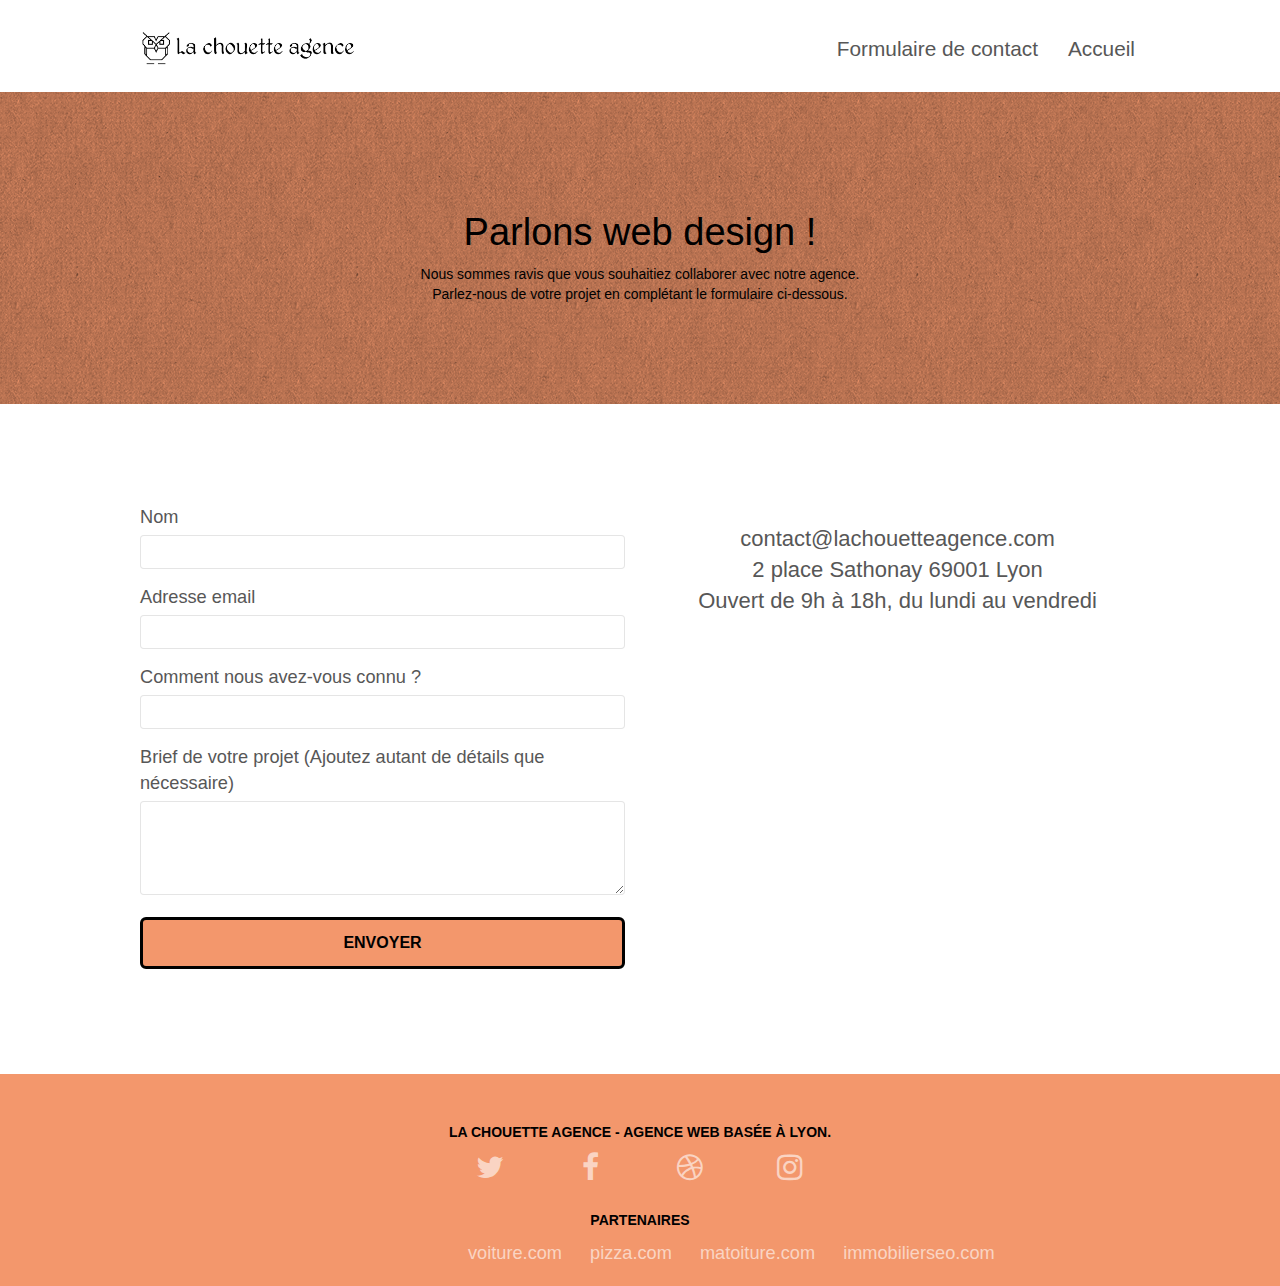
==== contact.html @ 9575c0a9 "Refonte p4" ====
<!doctype html>
<html lang="fr">
<head>
    <meta charset="utf-8"><meta name="description" content="">
    <meta name="viewport" content="width=device-width, initial-scale=1.0, viewport-fit=cover">
    <link rel="shortcut icon" type="image/png" href="favicon.jpg">
    
	<link rel="stylesheet" type="text/css" href="./css/bootstrap.css">
	<link rel="stylesheet" type="text/css" href="style.css">
	<link rel="stylesheet" type="text/css" href="./css/font-awesome.css">
	<link rel="stylesheet" type="text/css" href="./css/et-line.css">
	
    
	<script src="./js/jquery-2.1.0.js"></script>
	<script src="./js/bootstrap.js"></script>
	<script src="./js/blocs.js"></script>
	<script src="./js/jqBootstrapValidation.js"></script>
	<script src="./js/formHandler.js"></script>
    <title>Nos contact</title>

    
<!-- Analytics -->
 
<!-- Analytics END -->
    
</head>
<body>
<!-- Principal conteneur -->
<main class="page-container">
    
<!-- bloc-0 -->
<header class="bloc bgc-white l-bloc " id="bloc-0">
	<div class="container bloc-sm">
		<nav class="navbar row">
			<div class="navbar-header">
				<a class="navbar-brand" href="index.html"><img src="img\la-chouette-agence.webp" alt="Bannière La chouette agence" height="40" /></a>
				<button id="nav-toggle" type="button" class="ui-navbar-toggle navbar-toggle" data-toggle="collapse" data-target=".navbar-1">
					<span class="sr-only">Toggle navigation</span><span class="icon-bar"></span><span class="icon-bar"></span><span class="icon-bar"></span>
				</button>
			</div>
			<div class="collapse navbar-collapse navbar-1 special-dropdown-nav">
				<ul class="site-navigation nav navbar-nav">
					<li>
						<a href="#bloc-7">Formulaire de contact</a>
					</li>
					<li>
						<a href="index.html">Accueil</a>
					</li>
				</ul>
			</div>
		</nav>
	</div>
</header>
<!-- bloc-0 END -->

<!-- bloc-6 -->
<section class="bloc bg-dots-bg bg-repeat bgc-atomic-tangerine d-bloc bloc-bg-texture texture-paper" id="bloc-6">
	<div class="container bloc-lg">
		<div class="row">
			<div class="col-sm-12">
				<h1 class="text-center hero-bloc-text tc-black ">
					Parlons web design !
				</h1>
				<p class="text-center mg-lg tc-black tight-width-whitespace">
					Nous sommes ravis que vous souhaitiez collaborer avec notre agence.<br>
					Parlez-nous de votre projet en complétant le formulaire ci-dessous.
				</p>
			</div>
		</div>
	</div>
</section>
<!-- bloc-6 END -->

<!-- bloc-7 -->
<section class="bloc bgc-white l-bloc" id="bloc-7">
	<div class="container bloc-lg">
		<div class="row">
			<div class="col-sm-6">
				<form id="form_1" novalidate success-msg="Your message has been sent." fail-msg="Sorry it seems that our mail server is not responding, Sorry for the inconvenience!">
					<div class="form-group">
						<label>
							Nom
						</label>
						<input id="name" class="form-control" required aria-label="entrez votre nom"/>
					</div>
					<div class="form-group">
						<label>
							Adresse email
						</label>
						<input id="email" class="form-control" type="email" required aria-label="Entrez votre email"/>
					</div>
					<div class="form-group">
						<label>
							Comment nous avez-vous connu ?
						</label>
						<input class="form-control" type="email" required id="input_504 " aria-label="Comment nous avez-vous connu ?"/>
					</div>
					<div class="form-group">
						<label>
							Brief de votre projet (Ajoutez autant de détails que nécessaire)<br>
						</label><textarea id="message" class="form-control" rows="4" cols="50" required aria-label="Détaillez-nous votre projet"></textarea>
					</div> 
					<button class="bloc-button btn btn-lg btn-block cta-hero btn-atomic-tangerine" type="submit">
						Envoyer
					</button>
				</form>
			</div>
			<div class="col-sm-6 address">
				<h2>
					contact@lachouetteagence.com<br>2 place Sathonay 69001 Lyon<br>Ouvert de 9h à 18h, du lundi au vendredi<br>
				</h2>
			</div>
		</div>
	</div>
</section>
<!-- bloc-7 END -->

<!-- ScrollToTop Button -->
<a class="bloc-button btn btn-d scrollToTop" onclick="scrollToTarget('1')"><span class="fa fa-chevron-up"></span></a>
<!-- ScrollToTop Button END-->


<!-- Footer - bloc-8 -->
<footer class="bloc bgc-atomic-tangerine d-bloc" id="bloc-8">
	<div class="container bloc-sm">
		<div class="row">
			<div class="col-sm-12">
				<p class="text-center white titlepartenaire">
					La chouette agence - Agence web basée à Lyon.
				</p>
				<div class="row row-no-gutters social">
					<div class="col-sm-3">
						<div class="text-center">
							<a aria-label="twitter" class="social" href="twitter.com"><span class="fa fa-twitter icon-md"></span></a>
						</div>
					</div>
					<div class="col-sm-3">
						<div class="text-center">
							<a aria-label="facebook" class="social" href="facebook.com"><span class="fa fa-facebook icon-md"></span></a>
						</div>
					</div>
					<div class="col-sm-3">
						<div class="text-center">
							<a aria-label="dribble" class="social" href="dribble.com"><span class="fa fa-dribbble icon-md"></span></a>
						</div>
					</div>
					<div class="col-sm-3">
						<div class="text-center">
							<a aria-label="instagram" class="social" href="instagram.com"><span class="fa fa-instagram icon-md"></span></a>
						</div>
					</div>
				</div>
				<p class="text-center white titlepartenaire">
					Partenaires
				</p>
				<div class="row row-no-gutters social partenaire">
					<div class="col-sm-4 footerpartner">
						<a class="footerpartner" href="voiture.com">voiture.com</a>
						</div>
					<div class="col-sm-4 footerpartner">
						<a class="footerpartner" href="pizza.com">pizza.com</a>
						</div>
					<div class="col-sm-4 footerpartner">
						<a class="footerpartner" href="matoiture.com">matoiture.com</a>
						</div>
					<div class="col-sm-4 footerpartner">
						<a class="footerpartner" href="immobilierseo.com">immobilierseo.com</a>
					</div>
				</div>
			</div>
		</div>
	</div>
</footer>
<!-- Footer - bloc-8 END -->

</main>
<!-- Principal conteneur END -->
    

</body>
</html>
---- style.css ----
body{margin:0;padding:0;background:#fff;overflow-x:hidden;-webkit-font-smoothing:antialiased;-moz-osx-font-smoothing:grayscale}a,button{transition:all .3s ease-in-out;outline:0!important}a:hover{text-decoration:none;cursor:pointer}.bloc{width:100%;clear:both;background:50% 50% no-repeat;padding:0 50px;-webkit-background-size:cover;-moz-background-size:cover;-o-background-size:cover;background-size:cover;position:relative}.bloc .container{padding-left:0;padding-right:0}.bloc-lg{padding:100px 50px}.bloc-md{padding:50px}.bloc-sm{padding:20px 50px}.bg-center,.bg-repeat{-webkit-background-size:auto!important;-moz-background-size:auto!important;-o-background-size:auto!important;background-size:auto!important}.bg-repeat{background:repeat}.bloc-bg-texture::before{content:"";background-size:2px 2px;position:absolute;top:0;bottom:0;left:0;right:0}.texture-paper::before{background:url(img/texture-paper.webp);background-size:280px 280px}.d-bloc{color:rgba(255,255,255,.7)}.d-bloc button:hover{color:rgba(255,255,255,.9)}.d-bloc .a-btn,.d-bloc .navbar a,.d-bloc .navbar-brand,.d-bloc a .icon-lg,.d-bloc a .icon-md,.d-bloc a .icon-sm,.d-bloc h1 a,.d-bloc h2 a,.d-bloc h3 a,.d-bloc h4 a,.d-bloc h5 a,.d-bloc h6 a,.d-bloc p a{color:rgba(255,255,255,.6)}.d-bloc .a-btn:hover,.d-bloc .navbar a:hover,.d-bloc .navbar-brand:hover,.d-bloc a:hover .icon-lg,.d-bloc a:hover .icon-md,.d-bloc a:hover .icon-sm,.d-bloc h1 a:hover,.d-bloc h2 a:hover,.d-bloc h3 a:hover,.d-bloc h4 a:hover,.d-bloc h5 a:hover,.d-bloc h6 a:hover,.d-bloc p a:hover{color:rgba(255,255,255,1)}.d-bloc .navbar-toggle .icon-bar{background:rgba(255,255,255,1)}.l-bloc{color:rgba(0,0,0,.5)}.l-bloc button:hover{color:rgba(0,0,0,.7)}.l-bloc .a-btn,.l-bloc .navbar a,.l-bloc .navbar-brand,.l-bloc a .icon-lg,.l-bloc a .icon-md,.l-bloc a .icon-sm,.l-bloc h1 a,.l-bloc h2 a,.l-bloc h3 a,.l-bloc h4 a,.l-bloc h5 a,.l-bloc h6 a,.l-bloc p a{color:rgba(0,0,0,.6)}.l-bloc .a-btn:hover,.l-bloc .navbar a:hover,.l-bloc .navbar-brand:hover,.l-bloc a:hover .icon-lg,.l-bloc a:hover .icon-md,.l-bloc a:hover .icon-sm,.l-bloc h1 a:hover,.l-bloc h2 a:hover,.l-bloc h3 a:hover,.l-bloc h4 a:hover,.l-bloc h5 a:hover,.l-bloc h6 a:hover,.l-bloc p a:hover{color:rgba(0,0,0,1)}.l-bloc .navbar-toggle .icon-bar{color:rgba(0,0,0,.6)}.row-no-gutters{margin-right:0;margin-left:0}.row.row-no-gutters>[class*=" col-"],.row.row-no-gutters>[class^=col-]{padding-right:0;padding-left:0}#bloc-1-hero h1{font-size:32px}.navbar{margin-bottom:0;z-index:1}.navbar-brand{height:auto;padding:3px 15px;font-size:25px;font-weight:400;font-weight:600;line-height:44px}.navbar-brand img{max-height:200px;margin:0 5px 0 0;display:inline}.navbar-brand img[src$=svg]{min-width:100px}.nav-center .navbar-brand img{margin:0}.navbar .nav{padding-top:2px;margin-right:-16px;float:right;z-index:1}.nav>li{float:left;margin-top:4px;font-size:16px}.nav>li a:focus,.nav>li a:hover{background:0 0}.navbar-toggle{margin:10px 10px 0 0;border:0}.navbar-toggle:hover{background:0 0!important}.navbar-toggle .icon-bar{background-color:rgba(0,0,0,.5);width:26px}@media (min-width:768px){.site-navigation{position:absolute;top:50%;right:20px;transform:translate(0,-50%);-webkit-transform:translateY(-50%)}.nav-center{text-align:center}.nav-center .navbar-header{width:100%}.nav-center .nav>li,.nav-center .navbar-brand,.nav-center .navbar-header{float:none;display:inline-block}.nav-center .site-navigation{position:relative;width:100%;right:0;margin-right:0;margin-top:20px}}.nav>li>.dropdown a{background:0 0!important;display:block;padding:14px 15px}.mg-md{margin-top:10px;margin-bottom:20px}.mg-lg{margin-top:10px;margin-bottom:40px}.btn{margin:0 5px 5px 0}.btn-d,.btn-d:focus,.btn-d:hover{color:#fff;background:rgba(0,0,0,.3)}button{outline:0!important}.icon-md{font-size:30px!important}.icon-lg{font-size:60px!important}.form-control{border-color:rgba(0,0,0,.1);box-shadow:none}.scrollToTop{width:40px;height:40px;position:fixed;bottom:20px;right:20px;opacity:0;z-index:500;transition:all .3s ease-in-out}.scrollToTop span{margin-top:6px}a[data-lightbox]{position:relative;display:block;text-align:center}a[data-lightbox]:hover::before{content:"+";font-family:HelveticaNeue-Light,"Helvetica Neue Light","Helvetica Neue",Helvetica,Arial;font-size:32px;width:50px;height:50px;margin-left:-25px;border-radius:50%;background:rgba(0,0,0,.6);color:#fff;font-weight:100;z-index:1;position:absolute;top:50%;transform:translateY(-50%);-webkit-transform:translateY(-50%)}a[data-lightbox]:hover img{opacity:.6;-webkit-animation-fill-mode:none;animation-fill-mode:none}.btn,a,h1,h2,h3,h4,h5,h6,label,p{font-family:helvetica;font-weight:400;color:#575757!important;font-size:1.3em}.container{max-width:1000px}.hero-bloc-text{font-size:38px}p{font-size:1em}.tight-width-whitespace{max-width:600px;margin:auto auto auto auto}.h1{font-size:20px;font-family:"Open Sans"}.cta-hero{margin-top:22px;color:#fff!important;text-transform:uppercase;padding:12px 28px 12px 28px;font-size:16px;font-weight:700}.social{max-width:400px;margin:auto auto auto auto;display:flex;justify-content:space-around}.footerpartner{color:rgba(255,255,255,.6)!important}.address{text-align:center}.tc-black{color:#000!important}.footerpartner:hover{color:#fff!important}.titlepartenaire{margin-top:2em;text-transform:uppercase;font-weight:700}.partenaire{column-gap:2em}@media all and (max-width:550px){.partenaire{flex-direction:column;align-items:center}}h2{font-size:22px;line-height:1.4em}h3{font-size:15px;text-transform:uppercase;font-weight:700;color:#333!important}h1{color:#333!important}h4{color:#333!important}.white{color:#000!important}.bgc-white{background-color:#fff}.bgc-atomic-tangerine{background-color:#f3976c}.tc-white{color:#f3976c!important}.btn-atomic-tangerine{background:#f3976c;color:#000!important;border:3px solid #000}.btn-atomic-tangerine:hover{background:#000!important;color:#f3976c!important;border:3px solid #f3976c}.bg-dots-bg{background-image:url(img/dots-bg.webp)}@media (max-width:1024px){.bloc{padding-left:20px;padding-right:20px}}@media (max-width:992px) and (min-width:768px){.navbar .nav{max-width:80%}.nav-center.navbar .nav{max-width:100%}}@media (max-width:991px){.container{width:100%}#hero-bloc,.page-container{overflow-x:hidden;position:relative}.bloc{padding-left:constant(safe-area-inset-left);padding-right:constant(safe-area-inset-right)}.bloc-group,.bloc-group .bloc{display:block;width:100%}}@media (max-width:767px){.page-container{overflow-x:hidden;position:relative}h1,h2,h3,h4,h5,h6,p{padding-left:10px!important;padding-right:10px!important}.navbar .nav{padding-top:0;border-top:1px solid rgba(0,0,0,.2);float:none!important}.navbar.row{margin-left:0;margin-right:0}.site-navigation{position:inherit;transform:none;-webkit-transform:none;-ms-transform:none}.nav>li{margin-top:0;border-bottom:1px solid rgba(0,0,0,.1);background:rgba(0,0,0,.05);text-align:left;padding-left:15px;width:100%}.nav>li:hover{background:rgba(0,0,0,.08)}#hero-bloc .navbar .nav{background:rgba(0,0,0,.8)}#hero-bloc .navbar .nav a{color:rgba(255,255,255,.6)}.hero{padding:50px 0}.hero-nav{left:-1px;right:-1px}.navbar-collapse{padding:0;overflow-x:hidden;-webkit-box-shadow:none;box-shadow:none}.navbar-brand img{max-height:40px;width:auto}.bloc{padding-left:0;padding-right:0}.bloc-lg{padding:40px 0}.bloc-md,.bloc-sm{padding-left:0;padding-right:0}.a-block{padding:0 10px}form{padding:5px}}@media (max-width:400px){.bloc{padding-left:0;padding-right:0}}
---- css/et-line.css ----
@font-face {
    font-family: et-line;
    src: url(../fonts/et-line.eot);
    src: url(../fonts/et-line.eot?#iefix) format('embedded-opentype'), url(../fonts/et-line.woff) format('woff'), url(../fonts/et-line.ttf) format('truetype'), url(../fonts/et-line.svg#et-line) format('svg');
    font-weight: 400;
    font-style: normal
}

.et-icon-adjustments,
.et-icon-alarmclock,
.et-icon-anchor,
.et-icon-aperture,
.et-icon-attachment,
.et-icon-bargraph,
.et-icon-basket,
.et-icon-beaker,
.et-icon-bike,
.et-icon-book-open,
.et-icon-briefcase,
.et-icon-browser,
.et-icon-calendar,
.et-icon-camera,
.et-icon-caution,
.et-icon-chat,
.et-icon-circle-compass,
.et-icon-clipboard,
.et-icon-clock,
.et-icon-cloud,
.et-icon-compass,
.et-icon-desktop,
.et-icon-dial,
.et-icon-document,
.et-icon-documents,
.et-icon-download,
.et-icon-dribbble,
.et-icon-edit,
.et-icon-envelope,
.et-icon-expand,
.et-icon-facebook,
.et-icon-flag,
.et-icon-focus,
.et-icon-gears,
.et-icon-genius,
.et-icon-gift,
.et-icon-global,
.et-icon-globe,
.et-icon-googleplus,
.et-icon-grid,
.et-icon-happy,
.et-icon-hazardous,
.et-icon-heart,
.et-icon-hotairballoon,
.et-icon-hourglass,
.et-icon-key,
.et-icon-laptop,
.et-icon-layers,
.et-icon-lifesaver,
.et-icon-lightbulb,
.et-icon-linegraph,
.et-icon-linkedin,
.et-icon-lock,
.et-icon-magnifying-glass,
.et-icon-map,
.et-icon-map-pin,
.et-icon-megaphone,
.et-icon-mic,
.et-icon-mobile,
.et-icon-newspaper,
.et-icon-notebook,
.et-icon-paintbrush,
.et-icon-paperclip,
.et-icon-pencil,
.et-icon-phone,
.et-icon-picture,
.et-icon-pictures,
.et-icon-piechart,
.et-icon-presentation,
.et-icon-pricetags,
.et-icon-printer,
.et-icon-profile-female,
.et-icon-profile-male,
.et-icon-puzzle,
.et-icon-quote,
.et-icon-recycle,
.et-icon-refresh,
.et-icon-ribbon,
.et-icon-rss,
.et-icon-sad,
.et-icon-scissors,
.et-icon-scope,
.et-icon-search,
.et-icon-shield,
.et-icon-speedometer,
.et-icon-strategy,
.et-icon-streetsign,
.et-icon-tablet,
.et-icon-target,
.et-icon-telescope,
.et-icon-toolbox,
.et-icon-tools,
.et-icon-tools-2,
.et-icon-trophy,
.et-icon-tumblr,
.et-icon-twitter,
.et-icon-upload,
.et-icon-video,
.et-icon-wallet,
.et-icon-wine {
    font-family: et-line;
    speak: none;
    font-style: normal;
    font-weight: 400;
    font-variant: normal;
    text-transform: none;
    line-height: 1;
    -webkit-font-smoothing: antialiased;
    -moz-osx-font-smoothing: grayscale;
    display: inline-block
}

.et-icon-mobile:before {
    content: "\e000"
}

.et-icon-laptop:before {
    content: "\e001"
}

.et-icon-desktop:before {
    content: "\e002"
}

.et-icon-tablet:before {
    content: "\e003"
}

.et-icon-phone:before {
    content: "\e004"
}

.et-icon-document:before {
    content: "\e005"
}

.et-icon-documents:before {
    content: "\e006"
}

.et-icon-search:before {
    content: "\e007"
}

.et-icon-clipboard:before {
    content: "\e008"
}

.et-icon-newspaper:before {
    content: "\e009"
}

.et-icon-notebook:before {
    content: "\e00a"
}

.et-icon-book-open:before {
    content: "\e00b"
}

.et-icon-browser:before {
    content: "\e00c"
}

.et-icon-calendar:before {
    content: "\e00d"
}

.et-icon-presentation:before {
    content: "\e00e"
}

.et-icon-picture:before {
    content: "\e00f"
}

.et-icon-pictures:before {
    content: "\e010"
}

.et-icon-video:before {
    content: "\e011"
}

.et-icon-camera:before {
    content: "\e012"
}

.et-icon-printer:before {
    content: "\e013"
}

.et-icon-toolbox:before {
    content: "\e014"
}

.et-icon-briefcase:before {
    content: "\e015"
}

.et-icon-wallet:before {
    content: "\e016"
}

.et-icon-gift:before {
    content: "\e017"
}

.et-icon-bargraph:before {
    content: "\e018"
}

.et-icon-grid:before {
    content: "\e019"
}

.et-icon-expand:before {
    content: "\e01a"
}

.et-icon-focus:before {
    content: "\e01b"
}

.et-icon-edit:before {
    content: "\e01c"
}

.et-icon-adjustments:before {
    content: "\e01d"
}

.et-icon-ribbon:before {
    content: "\e01e"
}

.et-icon-hourglass:before {
    content: "\e01f"
}

.et-icon-lock:before {
    content: "\e020"
}

.et-icon-megaphone:before {
    content: "\e021"
}

.et-icon-shield:before {
    content: "\e022"
}

.et-icon-trophy:before {
    content: "\e023"
}

.et-icon-flag:before {
    content: "\e024"
}

.et-icon-map:before {
    content: "\e025"
}

.et-icon-puzzle:before {
    content: "\e026"
}

.et-icon-basket:before {
    content: "\e027"
}

.et-icon-envelope:before {
    content: "\e028"
}

.et-icon-streetsign:before {
    content: "\e029"
}

.et-icon-telescope:before {
    content: "\e02a"
}

.et-icon-gears:before {
    content: "\e02b"
}

.et-icon-key:before {
    content: "\e02c"
}

.et-icon-paperclip:before {
    content: "\e02d"
}

.et-icon-attachment:before {
    content: "\e02e"
}

.et-icon-pricetags:before {
    content: "\e02f"
}

.et-icon-lightbulb:before {
    content: "\e030"
}

.et-icon-layers:before {
    content: "\e031"
}

.et-icon-pencil:before {
    content: "\e032"
}

.et-icon-tools:before {
    content: "\e033"
}

.et-icon-tools-2:before {
    content: "\e034"
}

.et-icon-scissors:before {
    content: "\e035"
}

.et-icon-paintbrush:before {
    content: "\e036"
}

.et-icon-magnifying-glass:before {
    content: "\e037"
}

.et-icon-circle-compass:before {
    content: "\e038"
}

.et-icon-linegraph:before {
    content: "\e039"
}

.et-icon-mic:before {
    content: "\e03a"
}

.et-icon-strategy:before {
    content: "\e03b"
}

.et-icon-beaker:before {
    content: "\e03c"
}

.et-icon-caution:before {
    content: "\e03d"
}

.et-icon-recycle:before {
    content: "\e03e"
}

.et-icon-anchor:before {
    content: "\e03f"
}

.et-icon-profile-male:before {
    content: "\e040"
}

.et-icon-profile-female:before {
    content: "\e041"
}

.et-icon-bike:before {
    content: "\e042"
}

.et-icon-wine:before {
    content: "\e043"
}

.et-icon-hotairballoon:before {
    content: "\e044"
}

.et-icon-globe:before {
    content: "\e045"
}

.et-icon-genius:before {
    content: "\e046"
}

.et-icon-map-pin:before {
    content: "\e047"
}

.et-icon-dial:before {
    content: "\e048"
}

.et-icon-chat:before {
    content: "\e049"
}

.et-icon-heart:before {
    content: "\e04a"
}

.et-icon-cloud:before {
    content: "\e04b"
}

.et-icon-upload:before {
    content: "\e04c"
}

.et-icon-download:before {
    content: "\e04d"
}

.et-icon-target:before {
    content: "\e04e"
}

.et-icon-hazardous:before {
    content: "\e04f"
}

.et-icon-piechart:before {
    content: "\e050"
}

.et-icon-speedometer:before {
    content: "\e051"
}

.et-icon-global:before {
    content: "\e052"
}

.et-icon-compass:before {
    content: "\e053"
}

.et-icon-lifesaver:before {
    content: "\e054"
}

.et-icon-clock:before {
    content: "\e055"
}

.et-icon-aperture:before {
    content: "\e056"
}

.et-icon-quote:before {
    content: "\e057"
}

.et-icon-scope:before {
    content: "\e058"
}

.et-icon-alarmclock:before {
    content: "\e059"
}

.et-icon-refresh:before {
    content: "\e05a"
}

.et-icon-happy:before {
    content: "\e05b"
}

.et-icon-sad:before {
    content: "\e05c"
}

.et-icon-facebook:before {
    content: "\e05d"
}

.et-icon-twitter:before {
    content: "\e05e"
}

.et-icon-googleplus:before {
    content: "\e05f"
}

.et-icon-rss:before {
    content: "\e060"
}

.et-icon-tumblr:before {
    content: "\e061"
}

.et-icon-linkedin:before {
    content: "\e062"
}

.et-icon-dribbble:before {
    content: "\e063"
}
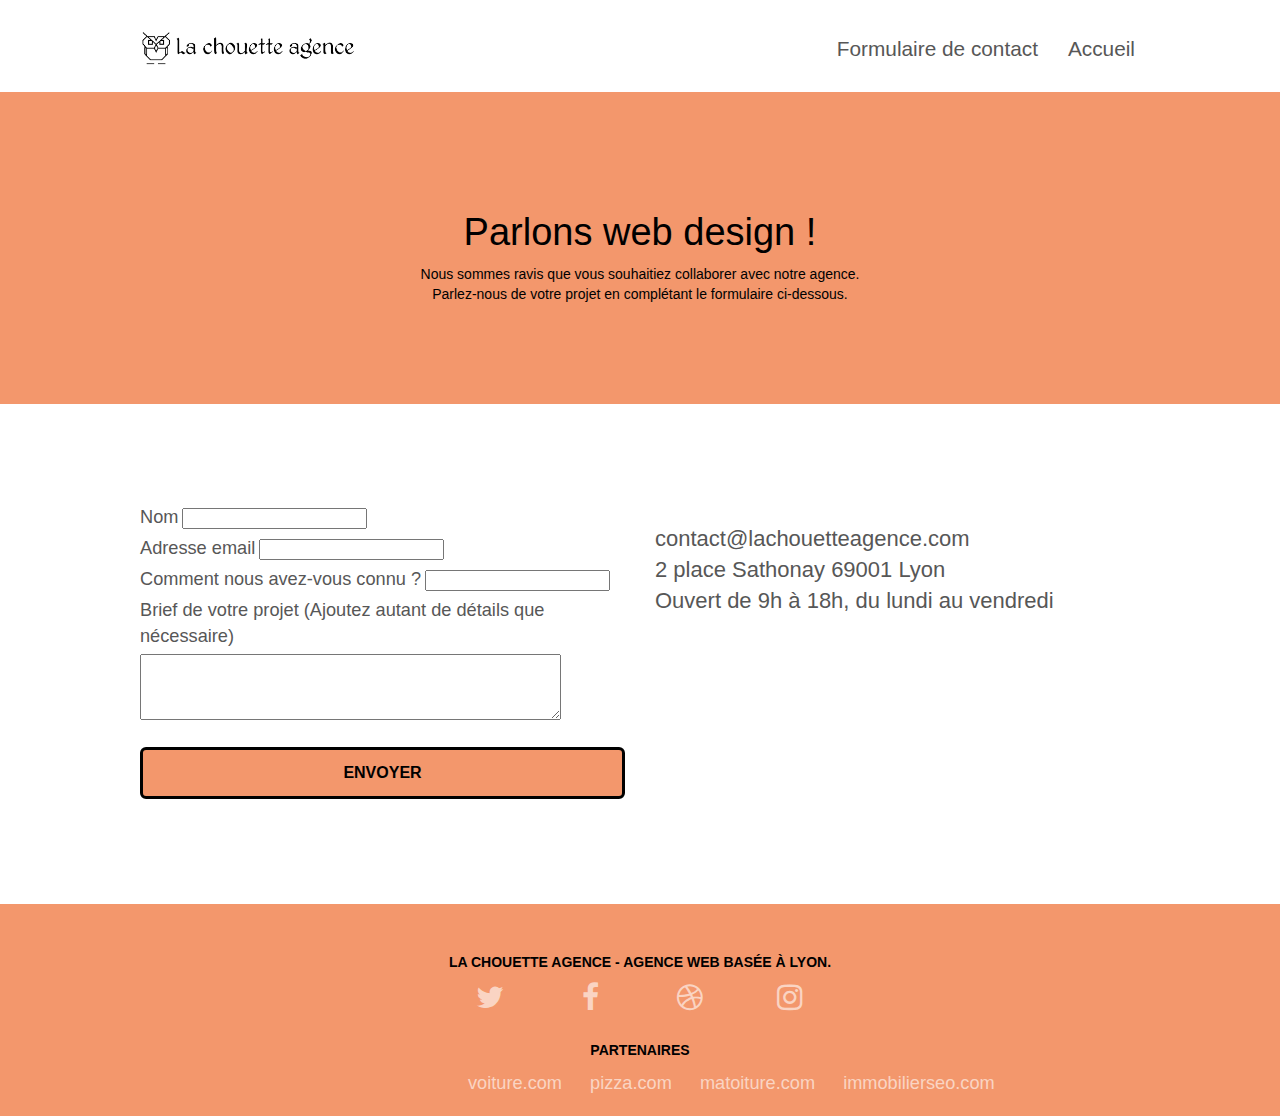
==== commit ea8ef1e8: "Refonte p4" ====
--- a/contact.html
+++ b/contact.html
@@ -1,7 +1,7 @@
 <!doctype html>
 <html lang="fr">
 <head>
-    <meta charset="utf-8"><meta name="description" content="">
+    <meta charset="utf-8"><meta name="description" content="La chouette agence est une agence de Web Design basée sur Lyon qui aide les entreprises à devenir attractives et visible sur Internet">
     <meta name="viewport" content="width=device-width, initial-scale=1.0, viewport-fit=cover">
     <link rel="shortcut icon" type="image/png" href="favicon.jpg">
     
@@ -10,12 +10,13 @@
 	<link rel="stylesheet" type="text/css" href="./css/font-awesome.css">
 	<link rel="stylesheet" type="text/css" href="./css/et-line.css">
 	
+	<script src="./js/jquery-2.1.0.js" defer></script>
+	<script src="./js/bootstrap.js" defer></script>
+	<script src="./js/blocs.js" defer></script>
+	<script src="./js/jquery.touchSwipe.js" defer></script>
+	<script src="./js/gmaps.js" defer></script>  
     
-	<script src="./js/jquery-2.1.0.js"></script>
-	<script src="./js/bootstrap.js"></script>
-	<script src="./js/blocs.js"></script>
-	<script src="./js/jqBootstrapValidation.js"></script>
-	<script src="./js/formHandler.js"></script>
+    
     <title>Nos contact</title>
 
     
@@ -33,7 +34,7 @@
 	<div class="container bloc-sm">
 		<nav class="navbar row">
 			<div class="navbar-header">
-				<a class="navbar-brand" href="index.html"><img src="img\la-chouette-agence.webp" alt="Bannière La chouette agence" height="40" /></a>
+				<a class="navbar-brand" href="index.html"><img src="img/la-chouette-agence.webp" alt="Bannière La chouette agence" height="40" /></a>
 				<button id="nav-toggle" type="button" class="ui-navbar-toggle navbar-toggle" data-toggle="collapse" data-target=".navbar-1">
 					<span class="sr-only">Toggle navigation</span><span class="icon-bar"></span><span class="icon-bar"></span><span class="icon-bar"></span>
 				</button>
@@ -76,7 +77,7 @@
 	<div class="container bloc-lg">
 		<div class="row">
 			<div class="col-sm-6">
-				<form id="form_1" novalidate success-msg="Your message has been sent." fail-msg="Sorry it seems that our mail server is not responding, Sorry for the inconvenience!">
+				<form id="form_1" novalidate >
 					<div class="form-group">
 						<label>
 							Nom
@@ -93,7 +94,7 @@
 						<label>
 							Comment nous avez-vous connu ?
 						</label>
-						<input class="form-control" type="email" required id="input_504 " aria-label="Comment nous avez-vous connu ?"/>
+						<input class="form-control" type="email" required id="input_504" aria-label="Comment nous avez-vous connu ?"/>
 					</div>
 					<div class="form-group">
 						<label>
@@ -175,7 +176,7 @@
 
 </main>
 <!-- Principal conteneur END -->
-    
+	
 
 </body>
 </html>
--- a/style.css
+++ b/style.css
@@ -1 +1 @@
-body{margin:0;padding:0;background:#fff;overflow-x:hidden;-webkit-font-smoothing:antialiased;-moz-osx-font-smoothing:grayscale}a,button{transition:all .3s ease-in-out;outline:0!important}a:hover{text-decoration:none;cursor:pointer}.bloc{width:100%;clear:both;background:50% 50% no-repeat;padding:0 50px;-webkit-background-size:cover;-moz-background-size:cover;-o-background-size:cover;background-size:cover;position:relative}.bloc .container{padding-left:0;padding-right:0}.bloc-lg{padding:100px 50px}.bloc-md{padding:50px}.bloc-sm{padding:20px 50px}.bg-center,.bg-repeat{-webkit-background-size:auto!important;-moz-background-size:auto!important;-o-background-size:auto!important;background-size:auto!important}.bg-repeat{background:repeat}.bloc-bg-texture::before{content:"";background-size:2px 2px;position:absolute;top:0;bottom:0;left:0;right:0}.texture-paper::before{background:url(img/texture-paper.webp);background-size:280px 280px}.d-bloc{color:rgba(255,255,255,.7)}.d-bloc button:hover{color:rgba(255,255,255,.9)}.d-bloc .a-btn,.d-bloc .navbar a,.d-bloc .navbar-brand,.d-bloc a .icon-lg,.d-bloc a .icon-md,.d-bloc a .icon-sm,.d-bloc h1 a,.d-bloc h2 a,.d-bloc h3 a,.d-bloc h4 a,.d-bloc h5 a,.d-bloc h6 a,.d-bloc p a{color:rgba(255,255,255,.6)}.d-bloc .a-btn:hover,.d-bloc .navbar a:hover,.d-bloc .navbar-brand:hover,.d-bloc a:hover .icon-lg,.d-bloc a:hover .icon-md,.d-bloc a:hover .icon-sm,.d-bloc h1 a:hover,.d-bloc h2 a:hover,.d-bloc h3 a:hover,.d-bloc h4 a:hover,.d-bloc h5 a:hover,.d-bloc h6 a:hover,.d-bloc p a:hover{color:rgba(255,255,255,1)}.d-bloc .navbar-toggle .icon-bar{background:rgba(255,255,255,1)}.l-bloc{color:rgba(0,0,0,.5)}.l-bloc button:hover{color:rgba(0,0,0,.7)}.l-bloc .a-btn,.l-bloc .navbar a,.l-bloc .navbar-brand,.l-bloc a .icon-lg,.l-bloc a .icon-md,.l-bloc a .icon-sm,.l-bloc h1 a,.l-bloc h2 a,.l-bloc h3 a,.l-bloc h4 a,.l-bloc h5 a,.l-bloc h6 a,.l-bloc p a{color:rgba(0,0,0,.6)}.l-bloc .a-btn:hover,.l-bloc .navbar a:hover,.l-bloc .navbar-brand:hover,.l-bloc a:hover .icon-lg,.l-bloc a:hover .icon-md,.l-bloc a:hover .icon-sm,.l-bloc h1 a:hover,.l-bloc h2 a:hover,.l-bloc h3 a:hover,.l-bloc h4 a:hover,.l-bloc h5 a:hover,.l-bloc h6 a:hover,.l-bloc p a:hover{color:rgba(0,0,0,1)}.l-bloc .navbar-toggle .icon-bar{color:rgba(0,0,0,.6)}.row-no-gutters{margin-right:0;margin-left:0}.row.row-no-gutters>[class*=" col-"],.row.row-no-gutters>[class^=col-]{padding-right:0;padding-left:0}#bloc-1-hero h1{font-size:32px}.navbar{margin-bottom:0;z-index:1}.navbar-brand{height:auto;padding:3px 15px;font-size:25px;font-weight:400;font-weight:600;line-height:44px}.navbar-brand img{max-height:200px;margin:0 5px 0 0;display:inline}.navbar-brand img[src$=svg]{min-width:100px}.nav-center .navbar-brand img{margin:0}.navbar .nav{padding-top:2px;margin-right:-16px;float:right;z-index:1}.nav>li{float:left;margin-top:4px;font-size:16px}.nav>li a:focus,.nav>li a:hover{background:0 0}.navbar-toggle{margin:10px 10px 0 0;border:0}.navbar-toggle:hover{background:0 0!important}.navbar-toggle .icon-bar{background-color:rgba(0,0,0,.5);width:26px}@media (min-width:768px){.site-navigation{position:absolute;top:50%;right:20px;transform:translate(0,-50%);-webkit-transform:translateY(-50%)}.nav-center{text-align:center}.nav-center .navbar-header{width:100%}.nav-center .nav>li,.nav-center .navbar-brand,.nav-center .navbar-header{float:none;display:inline-block}.nav-center .site-navigation{position:relative;width:100%;right:0;margin-right:0;margin-top:20px}}.nav>li>.dropdown a{background:0 0!important;display:block;padding:14px 15px}.mg-md{margin-top:10px;margin-bottom:20px}.mg-lg{margin-top:10px;margin-bottom:40px}.btn{margin:0 5px 5px 0}.btn-d,.btn-d:focus,.btn-d:hover{color:#fff;background:rgba(0,0,0,.3)}button{outline:0!important}.icon-md{font-size:30px!important}.icon-lg{font-size:60px!important}.form-control{border-color:rgba(0,0,0,.1);box-shadow:none}.scrollToTop{width:40px;height:40px;position:fixed;bottom:20px;right:20px;opacity:0;z-index:500;transition:all .3s ease-in-out}.scrollToTop span{margin-top:6px}a[data-lightbox]{position:relative;display:block;text-align:center}a[data-lightbox]:hover::before{content:"+";font-family:HelveticaNeue-Light,"Helvetica Neue Light","Helvetica Neue",Helvetica,Arial;font-size:32px;width:50px;height:50px;margin-left:-25px;border-radius:50%;background:rgba(0,0,0,.6);color:#fff;font-weight:100;z-index:1;position:absolute;top:50%;transform:translateY(-50%);-webkit-transform:translateY(-50%)}a[data-lightbox]:hover img{opacity:.6;-webkit-animation-fill-mode:none;animation-fill-mode:none}.btn,a,h1,h2,h3,h4,h5,h6,label,p{font-family:helvetica;font-weight:400;color:#575757!important;font-size:1.3em}.container{max-width:1000px}.hero-bloc-text{font-size:38px}p{font-size:1em}.tight-width-whitespace{max-width:600px;margin:auto auto auto auto}.h1{font-size:20px;font-family:"Open Sans"}.cta-hero{margin-top:22px;color:#fff!important;text-transform:uppercase;padding:12px 28px 12px 28px;font-size:16px;font-weight:700}.social{max-width:400px;margin:auto auto auto auto;display:flex;justify-content:space-around}.footerpartner{color:rgba(255,255,255,.6)!important}.address{text-align:center}.tc-black{color:#000!important}.footerpartner:hover{color:#fff!important}.titlepartenaire{margin-top:2em;text-transform:uppercase;font-weight:700}.partenaire{column-gap:2em}@media all and (max-width:550px){.partenaire{flex-direction:column;align-items:center}}h2{font-size:22px;line-height:1.4em}h3{font-size:15px;text-transform:uppercase;font-weight:700;color:#333!important}h1{color:#333!important}h4{color:#333!important}.white{color:#000!important}.bgc-white{background-color:#fff}.bgc-atomic-tangerine{background-color:#f3976c}.tc-white{color:#f3976c!important}.btn-atomic-tangerine{background:#f3976c;color:#000!important;border:3px solid #000}.btn-atomic-tangerine:hover{background:#000!important;color:#f3976c!important;border:3px solid #f3976c}.bg-dots-bg{background-image:url(img/dots-bg.webp)}@media (max-width:1024px){.bloc{padding-left:20px;padding-right:20px}}@media (max-width:992px) and (min-width:768px){.navbar .nav{max-width:80%}.nav-center.navbar .nav{max-width:100%}}@media (max-width:991px){.container{width:100%}#hero-bloc,.page-container{overflow-x:hidden;position:relative}.bloc{padding-left:constant(safe-area-inset-left);padding-right:constant(safe-area-inset-right)}.bloc-group,.bloc-group .bloc{display:block;width:100%}}@media (max-width:767px){.page-container{overflow-x:hidden;position:relative}h1,h2,h3,h4,h5,h6,p{padding-left:10px!important;padding-right:10px!important}.navbar .nav{padding-top:0;border-top:1px solid rgba(0,0,0,.2);float:none!important}.navbar.row{margin-left:0;margin-right:0}.site-navigation{position:inherit;transform:none;-webkit-transform:none;-ms-transform:none}.nav>li{margin-top:0;border-bottom:1px solid rgba(0,0,0,.1);background:rgba(0,0,0,.05);text-align:left;padding-left:15px;width:100%}.nav>li:hover{background:rgba(0,0,0,.08)}#hero-bloc .navbar .nav{background:rgba(0,0,0,.8)}#hero-bloc .navbar .nav a{color:rgba(255,255,255,.6)}.hero{padding:50px 0}.hero-nav{left:-1px;right:-1px}.navbar-collapse{padding:0;overflow-x:hidden;-webkit-box-shadow:none;box-shadow:none}.navbar-brand img{max-height:40px;width:auto}.bloc{padding-left:0;padding-right:0}.bloc-lg{padding:40px 0}.bloc-md,.bloc-sm{padding-left:0;padding-right:0}.a-block{padding:0 10px}form{padding:5px}}@media (max-width:400px){.bloc{padding-left:0;padding-right:0}}+body{margin:0;padding:0;background:#fff;overflow-x:hidden;-webkit-font-smoothing:antialiased;-moz-osx-font-smoothing:grayscale}a,button{transition:all .3s ease-in-out;outline:0!important}a:hover{text-decoration:none;cursor:pointer}.bloc{width:100%;clear:both;background:50% 50% no-repeat;padding:0 50px;-webkit-background-size:cover;-moz-background-size:cover;-o-background-size:cover;background-size:cover;position:relative}.bloc .container{padding-left:0;padding-right:0}.bloc-lg{padding:100px 50px}.bloc-md{padding:50px}.bloc-sm{padding:20px 50px}.bg-b-edge,.bg-br-edge,.bg-center,.bg-l-edge,.bg-r-edge,.bg-repeat,.bg-t-edge{-webkit-background-size:auto!important;-moz-background-size:auto!important;-o-background-size:auto!important;background-size:auto!important}.bg-repeat{background:repeat}.bg-t-edge{background:top no-repeat}.bloc-bg-texture::before{content:"";background-size:2px 2px;position:absolute;top:0;bottom:0;left:0;right:0}.texture-paper::before{background:url(https://benit95.github.io/P4-La-chouette-agence-Refonte-/img/texture-paper.webp);background-size:280px 280px}.b-parallax{background-attachment:fixed}.d-bloc{color:rgba(255,255,255,.7)}.d-bloc button:hover{color:rgba(255,255,255,.9)}.d-bloc .a-btn,.d-bloc .navbar a,.d-bloc .navbar-brand,.d-bloc a .icon-lg,.d-bloc a .icon-md,.d-bloc a .icon-sm,.d-bloc h1 a,.d-bloc h2 a,.d-bloc h3 a,.d-bloc h4 a,.d-bloc h5 a,.d-bloc h6 a,.d-bloc p a{color:rgba(255,255,255,.6)}.d-bloc .a-btn:hover,.d-bloc .navbar a:hover,.d-bloc .navbar-brand:hover,.d-bloc a:hover .icon-lg,.d-bloc a:hover .icon-md,.d-bloc a:hover .icon-sm,.d-bloc h1 a:hover,.d-bloc h2 a:hover,.d-bloc h3 a:hover,.d-bloc h4 a:hover,.d-bloc h5 a:hover,.d-bloc h6 a:hover,.d-bloc p a:hover{color:rgba(255,255,255,1)}.d-bloc .navbar-toggle .icon-bar{background:rgba(255,255,255,1)}.l-bloc{color:rgba(0,0,0,.5)}.l-bloc button:hover{color:rgba(0,0,0,.7)}.l-bloc .a-btn,.l-bloc .navbar a,.l-bloc .navbar-brand,.l-bloc a .icon-lg,.l-bloc a .icon-md,.l-bloc a .icon-sm,.l-bloc h1 a,.l-bloc h2 a,.l-bloc h3 a,.l-bloc h4 a,.l-bloc h5 a,.l-bloc h6 a,.l-bloc p a{color:rgba(0,0,0,.6)}.l-bloc .a-btn:hover,.l-bloc .navbar a:hover,.l-bloc .navbar-brand:hover,.l-bloc a:hover .icon-lg,.l-bloc a:hover .icon-md,.l-bloc a:hover .icon-sm,.l-bloc h1 a:hover,.l-bloc h2 a:hover,.l-bloc h3 a:hover,.l-bloc h4 a:hover,.l-bloc h5 a:hover,.l-bloc h6 a:hover,.l-bloc p a:hover{color:rgba(0,0,0,1)}.l-bloc .navbar-toggle .icon-bar{color:rgba(0,0,0,.6)}.voffset{margin-top:30px}.voffset-lg{margin-top:80px}.row-no-gutters{margin-right:0;margin-left:0}.row.row-no-gutters>[class*=" col-"],.row.row-no-gutters>[class^=col-]{padding-right:0;padding-left:0}#bloc-1-hero h1{font-size:32px}.navbar{margin-bottom:0;z-index:1}.navbar-brand{height:auto;padding:3px 15px;font-size:25px;font-weight:400;font-weight:600;line-height:44px}.navbar-brand img{max-height:200px;margin:0 5px 0 0;display:inline}.navbar-brand img[src$=svg]{min-width:100px}.nav-center .navbar-brand img{margin:0}.navbar .nav{padding-top:2px;margin-right:-16px;float:right;z-index:1}.nav>li{float:left;margin-top:4px;font-size:16px}.nav>li a:focus,.nav>li a:hover{background:0 0}.navbar-toggle{margin:10px 10px 0 0;border:0}.navbar-toggle:hover{background:0 0!important}.navbar-toggle .icon-bar{background-color:rgba(0,0,0,.5);width:26px}@media (min-width:768px){.site-navigation{position:absolute;top:50%;right:20px;transform:translate(0,-50%);-webkit-transform:translateY(-50%)}.nav-center{text-align:center}.nav-center .navbar-header{width:100%}.nav-center .nav>li,.nav-center .navbar-brand,.nav-center .navbar-header{float:none;display:inline-block}.nav-center .site-navigation{position:relative;width:100%;right:0;margin-right:0;margin-top:20px}}.nav>li>.dropdown a{background:0 0!important;display:block;padding:14px 15px}.mg-md{margin-top:10px;margin-bottom:20px}.mg-lg{margin-top:10px;margin-bottom:40px}.btn{margin:0 5px 5px 0}.btn-d,.btn-d:focus,.btn-d:hover{color:#fff;background:rgba(0,0,0,.3)}button{outline:0!important}.btn-rd{border-radius:40px}.btn-clean{border:1px solid rgba(0,0,0,.08);border-bottom-color:rgba(0,0,0,.1);text-shadow:0 1px 0 rgba(0,0,1,.1);box-shadow:0 1px 3px rgba(0,0,1,.25),inset 0 1px 0 0 rgba(255,255,255,.15)}.icon-md{font-size:30px!important}.icon-lg{font-size:60px!important}.sm-shadow{text-shadow:0 1px 2px rgba(0,0,0,.3)}.scrollToTop{width:40px;height:40px;position:fixed;bottom:20px;right:20px;opacity:0;z-index:500;transition:all .3s ease-in-out}.scrollToTop span{margin-top:6px}a[data-lightbox]{position:relative;display:block;text-align:center}a[data-lightbox]:hover::before{content:"+";font-family:HelveticaNeue-Light,"Helvetica Neue Light","Helvetica Neue",Helvetica,Arial;font-size:32px;width:50px;height:50px;margin-left:-25px;border-radius:50%;background:rgba(0,0,0,.6);color:#fff;font-weight:100;z-index:1;position:absolute;top:50%;transform:translateY(-50%);-webkit-transform:translateY(-50%)}a[data-lightbox]:hover img{opacity:.6;-webkit-animation-fill-mode:none;animation-fill-mode:none}.lightbox-caption{padding:20px;color:#fff;background:rgba(0,0,0,.5);position:absolute;left:15px;right:15px;bottom:5px}.snapshot-lb .lightbox-caption{padding:0;color:rgba(0,0,0,.5);background:0 0}.btn,a,h1,h2,h3,h4,h5,h6,label,p{font-family:helvetica;font-weight:400;color:#575757!important;font-size:1.3em}.container{max-width:1000px}.hero-bloc-text{font-size:38px}p{font-size:1em}.tight-width-whitespace{max-width:600px;margin:auto auto auto auto}.h1{font-size:20px;font-family:"Open Sans"}.cta-hero{margin-top:22px;color:#fff!important;text-transform:uppercase;padding:12px 28px 12px 28px;font-size:16px;font-weight:700}.social{max-width:400px;margin:auto auto auto auto;display:flex;justify-content:space-around}.footerpartner{color:rgba(255,255,255,.6)!important}.tc-black{color:#000!important}.footerpartner:hover{color:#fff!important}.titlepartenaire{margin-top:2em;text-transform:uppercase;font-weight:700}.partenaire{column-gap:2em}@media all and (max-width:550px){.partenaire{flex-direction:column;align-items:center}}h2{font-size:22px;line-height:1.4em}h3{font-size:15px;text-transform:uppercase;font-weight:700;color:#333!important}.med-width-whitespace{max-width:800px;margin:auto auto auto auto;box-shadow:0 0 0 #000}h1{color:#333!important}h4{color:#333!important}.icons{margin-bottom:14px;margin-top:24px}.white{color:#000!important}.portfolio-thumb{margin-bottom:24px}.portfolio-row{margin-bottom:44px;margin-top:50px}.black-background{background-color:rgba(165,147,99,.7);padding:40px 40px 40px 40px}.bold-link{font-weight:900;text-decoration:underline!important}.bgc-white{background-color:#fff}.bgc-dark-slate-blue{background-color:#000}.bgc-atomic-tangerine{background-color:#f3976c}.tc-white{color:#f3976c!important}.btn-atomic-tangerine{background:#f3976c;color:#000!important;border:3px solid #000}.btn-atomic-tangerine:hover{background:#000!important;color:#f3976c!important;border:3px solid #f3976c}.ltc-white{color:#fff!important}.ltc-white:hover{color:#ccc!important}.ltc-atomic-tangerine{color:#f3976c!important}.ltc-atomic-tangerine:hover{color:#c27956!important}.icon-dark-slate-blue{color:#364577!important;border-color:#364577!important}.bg-lines-h2-bg{background-image:url(https://benit95.github.io/P4-La-chouette-agence-Refonte-/img/lines-h2-bg.webp)}.bg-banniere{background-image:url(https://benit95.github.io/P4-La-chouette-agence-Refonte-/img/la-chouette-agence-banniere.webp)}.bg-presentation{background-image:url(https://benit95.github.io/P4-La-chouette-agence-Refonte-/img/image-de-presentation.webp)}@media (max-width:1024px){.bloc{padding-left:20px;padding-right:20px}}@media (max-width:992px) and (min-width:768px){.navbar .nav{max-width:80%}.nav-center.navbar .nav{max-width:100%}}@media only screen and (min-width:768px) and (max-width:1024px) and (orientation:landscape){.b-parallax{background-attachment:scroll}}@media only screen and (min-width:1024px) and (max-width:1366px) and (-webkit-min-device-pixel-ratio:1.5){.b-parallax{background-attachment:scroll}}@media (max-width:991px){.container{width:100%}.b-parallax{background-attachment:scroll}#hero-bloc,.page-container{overflow-x:hidden;position:relative}}@media (max-width:767px){.page-container{overflow-x:hidden;position:relative}h1,h2,h3,h4,h5,h6,p{padding-left:10px!important;padding-right:10px!important}.b-parallax{background-attachment:scroll}.navbar .nav{padding-top:0;border-top:1px solid rgba(0,0,0,.2);float:none!important}.navbar.row{margin-left:0;margin-right:0}.site-navigation{position:inherit;transform:none;-webkit-transform:none;-ms-transform:none}.nav>li{margin-top:0;border-bottom:1px solid rgba(0,0,0,.1);background:rgba(0,0,0,.05);text-align:left;padding-left:15px;width:100%}.nav>li:hover{background:rgba(0,0,0,.08)}#hero-bloc .navbar .nav{background:rgba(0,0,0,.8)}#hero-bloc .navbar .nav a{color:rgba(255,255,255,.6)}.hero{padding:50px 0}.hero-nav{left:-1px;right:-1px}.navbar-collapse{padding:0;overflow-x:hidden;-webkit-box-shadow:none;box-shadow:none}.navbar-brand img{max-height:40px;width:auto}.bloc{padding-left:0;padding-right:0}.bloc-lg{padding:40px 0}.bloc-md,.bloc-sm{padding-left:0;padding-right:0}.a-block{padding:0 10px}.voffset{margin-top:5px}.voffset-md{margin-top:20px}.voffset-lg{margin-top:30px}}@media (max-width:400px){.bloc{padding-left:0;padding-right:0}}--- a/css/et-line.css
+++ b/css/et-line.css
@@ -3,7 +3,8 @@
     src: url(../fonts/et-line.eot);
     src: url(../fonts/et-line.eot?#iefix) format('embedded-opentype'), url(../fonts/et-line.woff) format('woff'), url(../fonts/et-line.ttf) format('truetype'), url(../fonts/et-line.svg#et-line) format('svg');
     font-weight: 400;
-    font-style: normal
+    font-style: normal;
+    font-display: swap;
 }
 
 .et-icon-adjustments,
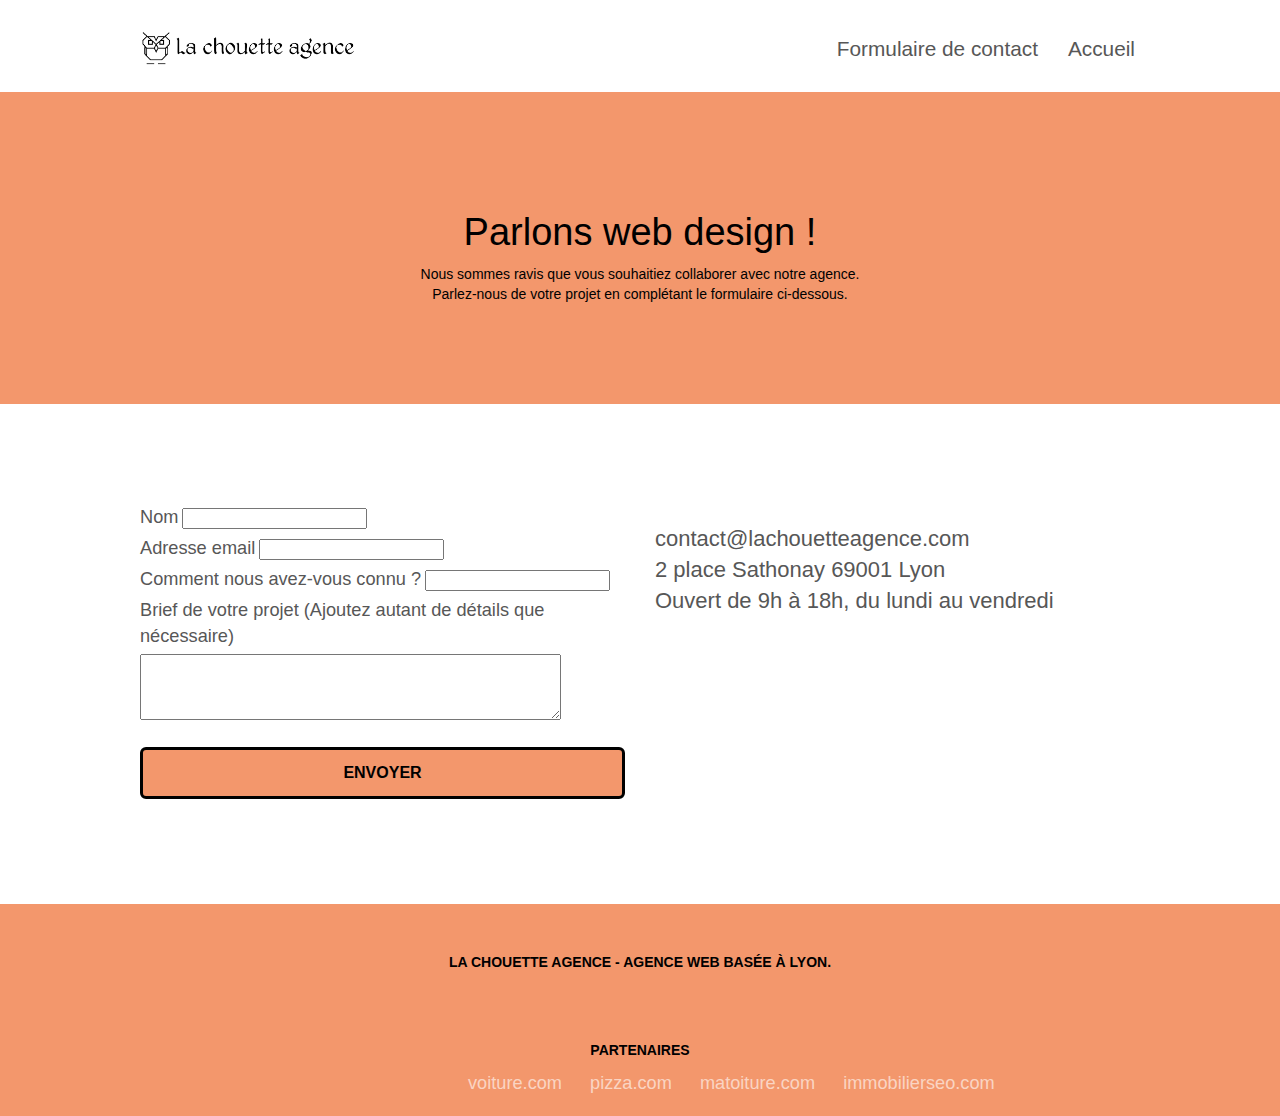
==== commit e7ceaedf: "Refonte p4" ====
--- a/contact.html
+++ b/contact.html
@@ -3,7 +3,7 @@
 <head>
     <meta charset="utf-8"><meta name="description" content="La chouette agence est une agence de Web Design basée sur Lyon qui aide les entreprises à devenir attractives et visible sur Internet">
     <meta name="viewport" content="width=device-width, initial-scale=1.0, viewport-fit=cover">
-    <link rel="shortcut icon" type="image/png" href="favicon.jpg">
+    <link rel="shortcut icon" type="image/png" href="favicon.webp">
     
 	<link rel="stylesheet" type="text/css" href="./css/bootstrap.css">
 	<link rel="stylesheet" type="text/css" href="style.css">
--- a/css/et-line.css
+++ b/css/et-line.css
@@ -1,520 +1 @@
-@font-face {
-    font-family: et-line;
-    src: url(../fonts/et-line.eot);
-    src: url(../fonts/et-line.eot?#iefix) format('embedded-opentype'), url(../fonts/et-line.woff) format('woff'), url(../fonts/et-line.ttf) format('truetype'), url(../fonts/et-line.svg#et-line) format('svg');
-    font-weight: 400;
-    font-style: normal;
-    font-display: swap;
-}
-
-.et-icon-adjustments,
-.et-icon-alarmclock,
-.et-icon-anchor,
-.et-icon-aperture,
-.et-icon-attachment,
-.et-icon-bargraph,
-.et-icon-basket,
-.et-icon-beaker,
-.et-icon-bike,
-.et-icon-book-open,
-.et-icon-briefcase,
-.et-icon-browser,
-.et-icon-calendar,
-.et-icon-camera,
-.et-icon-caution,
-.et-icon-chat,
-.et-icon-circle-compass,
-.et-icon-clipboard,
-.et-icon-clock,
-.et-icon-cloud,
-.et-icon-compass,
-.et-icon-desktop,
-.et-icon-dial,
-.et-icon-document,
-.et-icon-documents,
-.et-icon-download,
-.et-icon-dribbble,
-.et-icon-edit,
-.et-icon-envelope,
-.et-icon-expand,
-.et-icon-facebook,
-.et-icon-flag,
-.et-icon-focus,
-.et-icon-gears,
-.et-icon-genius,
-.et-icon-gift,
-.et-icon-global,
-.et-icon-globe,
-.et-icon-googleplus,
-.et-icon-grid,
-.et-icon-happy,
-.et-icon-hazardous,
-.et-icon-heart,
-.et-icon-hotairballoon,
-.et-icon-hourglass,
-.et-icon-key,
-.et-icon-laptop,
-.et-icon-layers,
-.et-icon-lifesaver,
-.et-icon-lightbulb,
-.et-icon-linegraph,
-.et-icon-linkedin,
-.et-icon-lock,
-.et-icon-magnifying-glass,
-.et-icon-map,
-.et-icon-map-pin,
-.et-icon-megaphone,
-.et-icon-mic,
-.et-icon-mobile,
-.et-icon-newspaper,
-.et-icon-notebook,
-.et-icon-paintbrush,
-.et-icon-paperclip,
-.et-icon-pencil,
-.et-icon-phone,
-.et-icon-picture,
-.et-icon-pictures,
-.et-icon-piechart,
-.et-icon-presentation,
-.et-icon-pricetags,
-.et-icon-printer,
-.et-icon-profile-female,
-.et-icon-profile-male,
-.et-icon-puzzle,
-.et-icon-quote,
-.et-icon-recycle,
-.et-icon-refresh,
-.et-icon-ribbon,
-.et-icon-rss,
-.et-icon-sad,
-.et-icon-scissors,
-.et-icon-scope,
-.et-icon-search,
-.et-icon-shield,
-.et-icon-speedometer,
-.et-icon-strategy,
-.et-icon-streetsign,
-.et-icon-tablet,
-.et-icon-target,
-.et-icon-telescope,
-.et-icon-toolbox,
-.et-icon-tools,
-.et-icon-tools-2,
-.et-icon-trophy,
-.et-icon-tumblr,
-.et-icon-twitter,
-.et-icon-upload,
-.et-icon-video,
-.et-icon-wallet,
-.et-icon-wine {
-    font-family: et-line;
-    speak: none;
-    font-style: normal;
-    font-weight: 400;
-    font-variant: normal;
-    text-transform: none;
-    line-height: 1;
-    -webkit-font-smoothing: antialiased;
-    -moz-osx-font-smoothing: grayscale;
-    display: inline-block
-}
-
-.et-icon-mobile:before {
-    content: "\e000"
-}
-
-.et-icon-laptop:before {
-    content: "\e001"
-}
-
-.et-icon-desktop:before {
-    content: "\e002"
-}
-
-.et-icon-tablet:before {
-    content: "\e003"
-}
-
-.et-icon-phone:before {
-    content: "\e004"
-}
-
-.et-icon-document:before {
-    content: "\e005"
-}
-
-.et-icon-documents:before {
-    content: "\e006"
-}
-
-.et-icon-search:before {
-    content: "\e007"
-}
-
-.et-icon-clipboard:before {
-    content: "\e008"
-}
-
-.et-icon-newspaper:before {
-    content: "\e009"
-}
-
-.et-icon-notebook:before {
-    content: "\e00a"
-}
-
-.et-icon-book-open:before {
-    content: "\e00b"
-}
-
-.et-icon-browser:before {
-    content: "\e00c"
-}
-
-.et-icon-calendar:before {
-    content: "\e00d"
-}
-
-.et-icon-presentation:before {
-    content: "\e00e"
-}
-
-.et-icon-picture:before {
-    content: "\e00f"
-}
-
-.et-icon-pictures:before {
-    content: "\e010"
-}
-
-.et-icon-video:before {
-    content: "\e011"
-}
-
-.et-icon-camera:before {
-    content: "\e012"
-}
-
-.et-icon-printer:before {
-    content: "\e013"
-}
-
-.et-icon-toolbox:before {
-    content: "\e014"
-}
-
-.et-icon-briefcase:before {
-    content: "\e015"
-}
-
-.et-icon-wallet:before {
-    content: "\e016"
-}
-
-.et-icon-gift:before {
-    content: "\e017"
-}
-
-.et-icon-bargraph:before {
-    content: "\e018"
-}
-
-.et-icon-grid:before {
-    content: "\e019"
-}
-
-.et-icon-expand:before {
-    content: "\e01a"
-}
-
-.et-icon-focus:before {
-    content: "\e01b"
-}
-
-.et-icon-edit:before {
-    content: "\e01c"
-}
-
-.et-icon-adjustments:before {
-    content: "\e01d"
-}
-
-.et-icon-ribbon:before {
-    content: "\e01e"
-}
-
-.et-icon-hourglass:before {
-    content: "\e01f"
-}
-
-.et-icon-lock:before {
-    content: "\e020"
-}
-
-.et-icon-megaphone:before {
-    content: "\e021"
-}
-
-.et-icon-shield:before {
-    content: "\e022"
-}
-
-.et-icon-trophy:before {
-    content: "\e023"
-}
-
-.et-icon-flag:before {
-    content: "\e024"
-}
-
-.et-icon-map:before {
-    content: "\e025"
-}
-
-.et-icon-puzzle:before {
-    content: "\e026"
-}
-
-.et-icon-basket:before {
-    content: "\e027"
-}
-
-.et-icon-envelope:before {
-    content: "\e028"
-}
-
-.et-icon-streetsign:before {
-    content: "\e029"
-}
-
-.et-icon-telescope:before {
-    content: "\e02a"
-}
-
-.et-icon-gears:before {
-    content: "\e02b"
-}
-
-.et-icon-key:before {
-    content: "\e02c"
-}
-
-.et-icon-paperclip:before {
-    content: "\e02d"
-}
-
-.et-icon-attachment:before {
-    content: "\e02e"
-}
-
-.et-icon-pricetags:before {
-    content: "\e02f"
-}
-
-.et-icon-lightbulb:before {
-    content: "\e030"
-}
-
-.et-icon-layers:before {
-    content: "\e031"
-}
-
-.et-icon-pencil:before {
-    content: "\e032"
-}
-
-.et-icon-tools:before {
-    content: "\e033"
-}
-
-.et-icon-tools-2:before {
-    content: "\e034"
-}
-
-.et-icon-scissors:before {
-    content: "\e035"
-}
-
-.et-icon-paintbrush:before {
-    content: "\e036"
-}
-
-.et-icon-magnifying-glass:before {
-    content: "\e037"
-}
-
-.et-icon-circle-compass:before {
-    content: "\e038"
-}
-
-.et-icon-linegraph:before {
-    content: "\e039"
-}
-
-.et-icon-mic:before {
-    content: "\e03a"
-}
-
-.et-icon-strategy:before {
-    content: "\e03b"
-}
-
-.et-icon-beaker:before {
-    content: "\e03c"
-}
-
-.et-icon-caution:before {
-    content: "\e03d"
-}
-
-.et-icon-recycle:before {
-    content: "\e03e"
-}
-
-.et-icon-anchor:before {
-    content: "\e03f"
-}
-
-.et-icon-profile-male:before {
-    content: "\e040"
-}
-
-.et-icon-profile-female:before {
-    content: "\e041"
-}
-
-.et-icon-bike:before {
-    content: "\e042"
-}
-
-.et-icon-wine:before {
-    content: "\e043"
-}
-
-.et-icon-hotairballoon:before {
-    content: "\e044"
-}
-
-.et-icon-globe:before {
-    content: "\e045"
-}
-
-.et-icon-genius:before {
-    content: "\e046"
-}
-
-.et-icon-map-pin:before {
-    content: "\e047"
-}
-
-.et-icon-dial:before {
-    content: "\e048"
-}
-
-.et-icon-chat:before {
-    content: "\e049"
-}
-
-.et-icon-heart:before {
-    content: "\e04a"
-}
-
-.et-icon-cloud:before {
-    content: "\e04b"
-}
-
-.et-icon-upload:before {
-    content: "\e04c"
-}
-
-.et-icon-download:before {
-    content: "\e04d"
-}
-
-.et-icon-target:before {
-    content: "\e04e"
-}
-
-.et-icon-hazardous:before {
-    content: "\e04f"
-}
-
-.et-icon-piechart:before {
-    content: "\e050"
-}
-
-.et-icon-speedometer:before {
-    content: "\e051"
-}
-
-.et-icon-global:before {
-    content: "\e052"
-}
-
-.et-icon-compass:before {
-    content: "\e053"
-}
-
-.et-icon-lifesaver:before {
-    content: "\e054"
-}
-
-.et-icon-clock:before {
-    content: "\e055"
-}
-
-.et-icon-aperture:before {
-    content: "\e056"
-}
-
-.et-icon-quote:before {
-    content: "\e057"
-}
-
-.et-icon-scope:before {
-    content: "\e058"
-}
-
-.et-icon-alarmclock:before {
-    content: "\e059"
-}
-
-.et-icon-refresh:before {
-    content: "\e05a"
-}
-
-.et-icon-happy:before {
-    content: "\e05b"
-}
-
-.et-icon-sad:before {
-    content: "\e05c"
-}
-
-.et-icon-facebook:before {
-    content: "\e05d"
-}
-
-.et-icon-twitter:before {
-    content: "\e05e"
-}
-
-.et-icon-googleplus:before {
-    content: "\e05f"
-}
-
-.et-icon-rss:before {
-    content: "\e060"
-}
-
-.et-icon-tumblr:before {
-    content: "\e061"
-}
-
-.et-icon-linkedin:before {
-    content: "\e062"
-}
-
-.et-icon-dribbble:before {
-    content: "\e063"
-}+@font-face{font-family:et-line;src:url(https://benit95.github.io/P4-La-chouette-agence-Refonte-/fonts/et-line.eot);src:url(https://benit95.github.io/P4-La-chouette-agence-Refonte-/fonts/et-line.eot?#iefix) format('embedded-opentype'),url(https://benit95.github.io/P4-La-chouette-agence-Refonte-/fonts/et-line.woff) format('woff'),url(https://benit95.github.io/P4-La-chouette-agence-Refonte-/fonts/et-line.ttf) format('truetype'),url(https://benit95.github.io/P4-La-chouette-agence-Refonte-/fonts/et-line.svg#et-line) format('svg');font-weight:400;font-style:normal;font-display:swap}.et-icon-browser,.et-icon-dribbble,.et-icon-edit,.et-icon-facebook,.et-icon-presentation,.et-icon-target,.et-icon-twitter{font-family:et-line;speak:none;font-style:normal;font-weight:400;font-variant:normal;text-transform:none;line-height:1;-webkit-font-smoothing:antialiased;-moz-osx-font-smoothing:grayscale;display:inline-block}.et-icon-browser:before{content:"\e00c"}.et-icon-presentation:before{content:"\e00e"}.et-icon-edit:before{content:"\e01c"}.et-icon-target:before{content:"\e04e"}.et-icon-facebook:before{content:"\e05d"}.et-icon-twitter:before{content:"\e05e"}.et-icon-dribbble:before{content:"\e063"}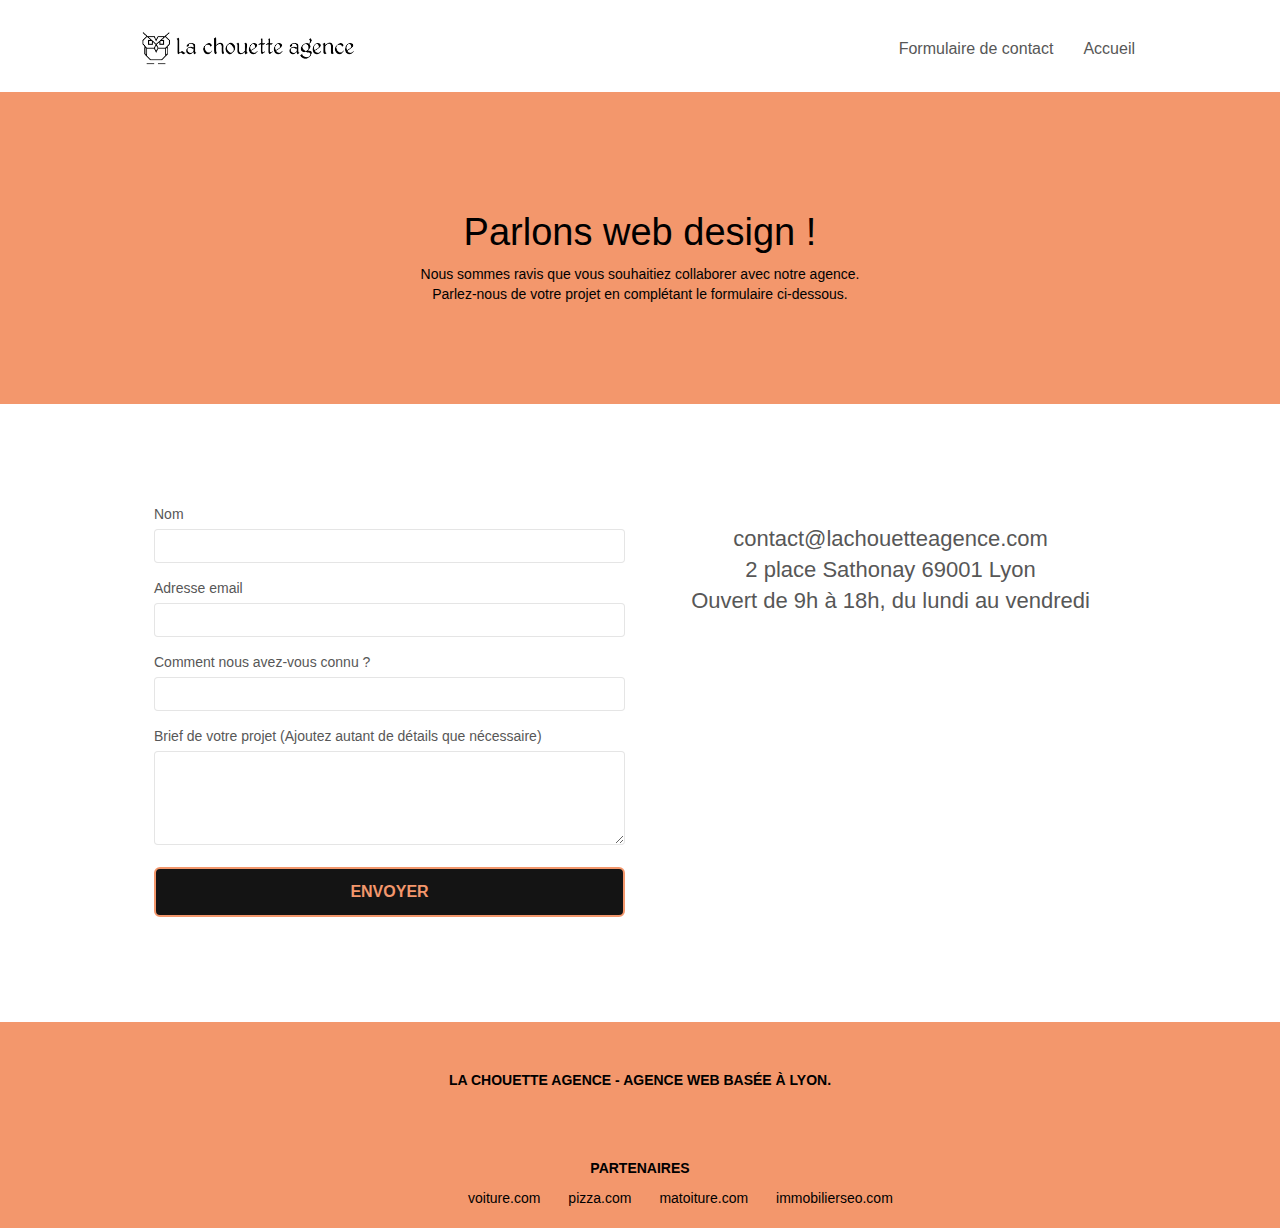
==== commit 33c03648: "compression image" ====
--- a/contact.html
+++ b/contact.html
@@ -41,10 +41,10 @@
 			</div>
 			<div class="collapse navbar-collapse navbar-1 special-dropdown-nav">
 				<ul class="site-navigation nav navbar-nav">
-					<li>
+					<li class="underline">
 						<a href="#bloc-7">Formulaire de contact</a>
 					</li>
-					<li>
+					<li class="underline">
 						<a href="index.html">Accueil</a>
 					</li>
 				</ul>
@@ -75,7 +75,7 @@
 <!-- bloc-7 -->
 <section class="bloc bgc-white l-bloc" id="bloc-7">
 	<div class="container bloc-lg">
-		<div class="row">
+		<div class="row formulaire">
 			<div class="col-sm-6">
 				<form id="form_1" novalidate >
 					<div class="form-group">
@@ -126,7 +126,7 @@
 	<div class="container bloc-sm">
 		<div class="row">
 			<div class="col-sm-12">
-				<p class="text-center white titlepartenaire">
+				<p class="text-center titlepartenaire">
 					La chouette agence - Agence web basée à Lyon.
 				</p>
 				<div class="row row-no-gutters social">
@@ -151,7 +151,7 @@
 						</div>
 					</div>
 				</div>
-				<p class="text-center white titlepartenaire">
+				<p class="text-center titlepartenaire">
 					Partenaires
 				</p>
 				<div class="row row-no-gutters social partenaire">
--- a/style.css
+++ b/style.css
@@ -1 +1,1011 @@
-body{margin:0;padding:0;background:#fff;overflow-x:hidden;-webkit-font-smoothing:antialiased;-moz-osx-font-smoothing:grayscale}a,button{transition:all .3s ease-in-out;outline:0!important}a:hover{text-decoration:none;cursor:pointer}.bloc{width:100%;clear:both;background:50% 50% no-repeat;padding:0 50px;-webkit-background-size:cover;-moz-background-size:cover;-o-background-size:cover;background-size:cover;position:relative}.bloc .container{padding-left:0;padding-right:0}.bloc-lg{padding:100px 50px}.bloc-md{padding:50px}.bloc-sm{padding:20px 50px}.bg-b-edge,.bg-br-edge,.bg-center,.bg-l-edge,.bg-r-edge,.bg-repeat,.bg-t-edge{-webkit-background-size:auto!important;-moz-background-size:auto!important;-o-background-size:auto!important;background-size:auto!important}.bg-repeat{background:repeat}.bg-t-edge{background:top no-repeat}.bloc-bg-texture::before{content:"";background-size:2px 2px;position:absolute;top:0;bottom:0;left:0;right:0}.texture-paper::before{background:url(https://benit95.github.io/P4-La-chouette-agence-Refonte-/img/texture-paper.webp);background-size:280px 280px}.b-parallax{background-attachment:fixed}.d-bloc{color:rgba(255,255,255,.7)}.d-bloc button:hover{color:rgba(255,255,255,.9)}.d-bloc .a-btn,.d-bloc .navbar a,.d-bloc .navbar-brand,.d-bloc a .icon-lg,.d-bloc a .icon-md,.d-bloc a .icon-sm,.d-bloc h1 a,.d-bloc h2 a,.d-bloc h3 a,.d-bloc h4 a,.d-bloc h5 a,.d-bloc h6 a,.d-bloc p a{color:rgba(255,255,255,.6)}.d-bloc .a-btn:hover,.d-bloc .navbar a:hover,.d-bloc .navbar-brand:hover,.d-bloc a:hover .icon-lg,.d-bloc a:hover .icon-md,.d-bloc a:hover .icon-sm,.d-bloc h1 a:hover,.d-bloc h2 a:hover,.d-bloc h3 a:hover,.d-bloc h4 a:hover,.d-bloc h5 a:hover,.d-bloc h6 a:hover,.d-bloc p a:hover{color:rgba(255,255,255,1)}.d-bloc .navbar-toggle .icon-bar{background:rgba(255,255,255,1)}.l-bloc{color:rgba(0,0,0,.5)}.l-bloc button:hover{color:rgba(0,0,0,.7)}.l-bloc .a-btn,.l-bloc .navbar a,.l-bloc .navbar-brand,.l-bloc a .icon-lg,.l-bloc a .icon-md,.l-bloc a .icon-sm,.l-bloc h1 a,.l-bloc h2 a,.l-bloc h3 a,.l-bloc h4 a,.l-bloc h5 a,.l-bloc h6 a,.l-bloc p a{color:rgba(0,0,0,.6)}.l-bloc .a-btn:hover,.l-bloc .navbar a:hover,.l-bloc .navbar-brand:hover,.l-bloc a:hover .icon-lg,.l-bloc a:hover .icon-md,.l-bloc a:hover .icon-sm,.l-bloc h1 a:hover,.l-bloc h2 a:hover,.l-bloc h3 a:hover,.l-bloc h4 a:hover,.l-bloc h5 a:hover,.l-bloc h6 a:hover,.l-bloc p a:hover{color:rgba(0,0,0,1)}.l-bloc .navbar-toggle .icon-bar{color:rgba(0,0,0,.6)}.voffset{margin-top:30px}.voffset-lg{margin-top:80px}.row-no-gutters{margin-right:0;margin-left:0}.row.row-no-gutters>[class*=" col-"],.row.row-no-gutters>[class^=col-]{padding-right:0;padding-left:0}#bloc-1-hero h1{font-size:32px}.navbar{margin-bottom:0;z-index:1}.navbar-brand{height:auto;padding:3px 15px;font-size:25px;font-weight:400;font-weight:600;line-height:44px}.navbar-brand img{max-height:200px;margin:0 5px 0 0;display:inline}.navbar-brand img[src$=svg]{min-width:100px}.nav-center .navbar-brand img{margin:0}.navbar .nav{padding-top:2px;margin-right:-16px;float:right;z-index:1}.nav>li{float:left;margin-top:4px;font-size:16px}.nav>li a:focus,.nav>li a:hover{background:0 0}.navbar-toggle{margin:10px 10px 0 0;border:0}.navbar-toggle:hover{background:0 0!important}.navbar-toggle .icon-bar{background-color:rgba(0,0,0,.5);width:26px}@media (min-width:768px){.site-navigation{position:absolute;top:50%;right:20px;transform:translate(0,-50%);-webkit-transform:translateY(-50%)}.nav-center{text-align:center}.nav-center .navbar-header{width:100%}.nav-center .nav>li,.nav-center .navbar-brand,.nav-center .navbar-header{float:none;display:inline-block}.nav-center .site-navigation{position:relative;width:100%;right:0;margin-right:0;margin-top:20px}}.nav>li>.dropdown a{background:0 0!important;display:block;padding:14px 15px}.mg-md{margin-top:10px;margin-bottom:20px}.mg-lg{margin-top:10px;margin-bottom:40px}.btn{margin:0 5px 5px 0}.btn-d,.btn-d:focus,.btn-d:hover{color:#fff;background:rgba(0,0,0,.3)}button{outline:0!important}.btn-rd{border-radius:40px}.btn-clean{border:1px solid rgba(0,0,0,.08);border-bottom-color:rgba(0,0,0,.1);text-shadow:0 1px 0 rgba(0,0,1,.1);box-shadow:0 1px 3px rgba(0,0,1,.25),inset 0 1px 0 0 rgba(255,255,255,.15)}.icon-md{font-size:30px!important}.icon-lg{font-size:60px!important}.sm-shadow{text-shadow:0 1px 2px rgba(0,0,0,.3)}.scrollToTop{width:40px;height:40px;position:fixed;bottom:20px;right:20px;opacity:0;z-index:500;transition:all .3s ease-in-out}.scrollToTop span{margin-top:6px}a[data-lightbox]{position:relative;display:block;text-align:center}a[data-lightbox]:hover::before{content:"+";font-family:HelveticaNeue-Light,"Helvetica Neue Light","Helvetica Neue",Helvetica,Arial;font-size:32px;width:50px;height:50px;margin-left:-25px;border-radius:50%;background:rgba(0,0,0,.6);color:#fff;font-weight:100;z-index:1;position:absolute;top:50%;transform:translateY(-50%);-webkit-transform:translateY(-50%)}a[data-lightbox]:hover img{opacity:.6;-webkit-animation-fill-mode:none;animation-fill-mode:none}.lightbox-caption{padding:20px;color:#fff;background:rgba(0,0,0,.5);position:absolute;left:15px;right:15px;bottom:5px}.snapshot-lb .lightbox-caption{padding:0;color:rgba(0,0,0,.5);background:0 0}.btn,a,h1,h2,h3,h4,h5,h6,label,p{font-family:helvetica;font-weight:400;color:#575757!important;font-size:1.3em}.container{max-width:1000px}.hero-bloc-text{font-size:38px}p{font-size:1em}.tight-width-whitespace{max-width:600px;margin:auto auto auto auto}.h1{font-size:20px;font-family:"Open Sans"}.cta-hero{margin-top:22px;color:#fff!important;text-transform:uppercase;padding:12px 28px 12px 28px;font-size:16px;font-weight:700}.social{max-width:400px;margin:auto auto auto auto;display:flex;justify-content:space-around}.footerpartner{color:rgba(255,255,255,.6)!important}.tc-black{color:#000!important}.footerpartner:hover{color:#fff!important}.titlepartenaire{margin-top:2em;text-transform:uppercase;font-weight:700}.partenaire{column-gap:2em}@media all and (max-width:550px){.partenaire{flex-direction:column;align-items:center}}h2{font-size:22px;line-height:1.4em}h3{font-size:15px;text-transform:uppercase;font-weight:700;color:#333!important}.med-width-whitespace{max-width:800px;margin:auto auto auto auto;box-shadow:0 0 0 #000}h1{color:#333!important}h4{color:#333!important}.icons{margin-bottom:14px;margin-top:24px}.white{color:#000!important}.portfolio-thumb{margin-bottom:24px}.portfolio-row{margin-bottom:44px;margin-top:50px}.black-background{background-color:rgba(165,147,99,.7);padding:40px 40px 40px 40px}.bold-link{font-weight:900;text-decoration:underline!important}.bgc-white{background-color:#fff}.bgc-dark-slate-blue{background-color:#000}.bgc-atomic-tangerine{background-color:#f3976c}.tc-white{color:#f3976c!important}.btn-atomic-tangerine{background:#f3976c;color:#000!important;border:3px solid #000}.btn-atomic-tangerine:hover{background:#000!important;color:#f3976c!important;border:3px solid #f3976c}.ltc-white{color:#fff!important}.ltc-white:hover{color:#ccc!important}.ltc-atomic-tangerine{color:#f3976c!important}.ltc-atomic-tangerine:hover{color:#c27956!important}.icon-dark-slate-blue{color:#364577!important;border-color:#364577!important}.bg-lines-h2-bg{background-image:url(https://benit95.github.io/P4-La-chouette-agence-Refonte-/img/lines-h2-bg.webp)}.bg-banniere{background-image:url(https://benit95.github.io/P4-La-chouette-agence-Refonte-/img/la-chouette-agence-banniere.webp)}.bg-presentation{background-image:url(https://benit95.github.io/P4-La-chouette-agence-Refonte-/img/image-de-presentation.webp)}@media (max-width:1024px){.bloc{padding-left:20px;padding-right:20px}}@media (max-width:992px) and (min-width:768px){.navbar .nav{max-width:80%}.nav-center.navbar .nav{max-width:100%}}@media only screen and (min-width:768px) and (max-width:1024px) and (orientation:landscape){.b-parallax{background-attachment:scroll}}@media only screen and (min-width:1024px) and (max-width:1366px) and (-webkit-min-device-pixel-ratio:1.5){.b-parallax{background-attachment:scroll}}@media (max-width:991px){.container{width:100%}.b-parallax{background-attachment:scroll}#hero-bloc,.page-container{overflow-x:hidden;position:relative}}@media (max-width:767px){.page-container{overflow-x:hidden;position:relative}h1,h2,h3,h4,h5,h6,p{padding-left:10px!important;padding-right:10px!important}.b-parallax{background-attachment:scroll}.navbar .nav{padding-top:0;border-top:1px solid rgba(0,0,0,.2);float:none!important}.navbar.row{margin-left:0;margin-right:0}.site-navigation{position:inherit;transform:none;-webkit-transform:none;-ms-transform:none}.nav>li{margin-top:0;border-bottom:1px solid rgba(0,0,0,.1);background:rgba(0,0,0,.05);text-align:left;padding-left:15px;width:100%}.nav>li:hover{background:rgba(0,0,0,.08)}#hero-bloc .navbar .nav{background:rgba(0,0,0,.8)}#hero-bloc .navbar .nav a{color:rgba(255,255,255,.6)}.hero{padding:50px 0}.hero-nav{left:-1px;right:-1px}.navbar-collapse{padding:0;overflow-x:hidden;-webkit-box-shadow:none;box-shadow:none}.navbar-brand img{max-height:40px;width:auto}.bloc{padding-left:0;padding-right:0}.bloc-lg{padding:40px 0}.bloc-md,.bloc-sm{padding-left:0;padding-right:0}.a-block{padding:0 10px}.voffset{margin-top:5px}.voffset-md{margin-top:20px}.voffset-lg{margin-top:30px}}@media (max-width:400px){.bloc{padding-left:0;padding-right:0}}+body {
+    margin: 0;
+    padding: 0;
+    background: #FFF;
+    overflow-x: hidden;
+    -webkit-font-smoothing: antialiased;
+    -moz-osx-font-smoothing: grayscale;
+}
+
+a,
+button {
+    transition: all .3s ease-in-out;
+    outline: none!important;
+}
+
+a:hover {
+    text-decoration: none;
+    cursor: pointer;
+}
+
+#page-loading-blocs-notifaction {
+    position: fixed;
+    top: 0;
+    bottom: 0;
+    width: 100%;
+    z-index: 100000;
+    background: #FFFFFF url("img/pageload-spinner.gif") no-repeat center center;
+}
+
+.bloc {
+    clear: both;
+    background: 50% 50% no-repeat;
+    padding: 0 50px;
+    -webkit-background-size: cover;
+    -moz-background-size: cover;
+    -o-background-size: cover;
+    background-size: cover;
+    position: relative;
+}
+
+.bloc .container {
+    padding-left: 0;
+    padding-right: 0;
+}
+
+.bloc-lg {
+    padding: 100px 50px;
+}
+
+.bloc-md {
+    padding: 50px;
+}
+
+.bloc-sm {
+    padding: 20px 50px;
+}
+
+.bg-center,
+.bg-l-edge,
+.bg-r-edge,
+.bg-t-edge,
+.bg-b-edge,
+.bg-tl-edge,
+.bg-bl-edge,
+.bg-tr-edge,
+.bg-br-edge,
+.bg-repeat {
+    -webkit-background-size: auto!important;
+    -moz-background-size: auto!important;
+    -o-background-size: auto!important;
+    background-size: auto!important;
+}
+
+.bg-repeat {
+    background: repeat;
+}
+
+.bg-t-edge {
+    background: top no-repeat;
+}
+
+.bloc-bg-texture::before {
+    content: "";
+    background-size: 2px 2px;
+    position: absolute;
+    top: 0;
+    bottom: 0;
+    left: 0;
+    right: 0;
+}
+
+.texture-paper::before {
+    background-size: 280px 280px;
+}
+
+.b-parallax {
+    background-attachment: fixed;
+}
+
+.d-bloc {
+    color: rgba(255, 255, 255, .7);
+}
+
+.d-bloc button:hover {
+    color: rgba(255, 255, 255, .9);
+}
+
+.d-bloc .icon-round,
+.d-bloc .icon-square,
+.d-bloc .icon-rounded,
+.d-bloc .icon-semi-rounded-a,
+.d-bloc .icon-semi-rounded-b {
+    border-color: rgba(255, 255, 255, .9);
+}
+
+.d-bloc .divider-h span {
+    border-color: rgba(255, 255, 255, .2);
+}
+
+.d-bloc .a-btn,
+.d-bloc .navbar a,
+.d-bloc .navbar-brand,
+.d-bloc a .icon-sm,
+.d-bloc a .icon-md,
+.d-bloc a .icon-lg,
+.d-bloc a .icon-xl,
+.d-bloc h1 a,
+.d-bloc h2 a,
+.d-bloc h3 a,
+.d-bloc h4 a,
+.d-bloc h5 a,
+.d-bloc h6 a,
+.d-bloc p a {
+    color: rgba(255, 255, 255, .6);
+}
+
+.d-bloc .a-btn:hover,
+.d-bloc .navbar a:hover,
+.d-bloc .navbar-brand:hover,
+.d-bloc a:hover .icon-sm,
+.d-bloc a:hover .icon-md,
+.d-bloc a:hover .icon-lg,
+.d-bloc a:hover .icon-xl,
+.d-bloc h1 a:hover,
+.d-bloc h2 a:hover,
+.d-bloc h3 a:hover,
+.d-bloc h4 a:hover,
+.d-bloc h5 a:hover,
+.d-bloc h6 a:hover,
+.d-bloc p a:hover {
+    color: rgba(255, 255, 255, 1);
+}
+
+.d-bloc .navbar-toggle .icon-bar {
+    background: rgba(255, 255, 255, 1);
+}
+
+.d-bloc .btn-wire,
+.d-bloc .btn-wire:hover {
+    color: rgba(255, 255, 255, 1);
+    border-color: rgba(255, 255, 255, 1);
+}
+
+.d-bloc .panel {
+    color: rgba(0, 0, 0, .5);
+}
+
+.d-bloc .panel button:hover {
+    color: rgba(0, 0, 0, .7);
+}
+
+.d-bloc .panel icon {
+    border-color: rgba(0, 0, 0, .7);
+}
+
+.d-bloc .panel .divider-h span {
+    border-color: rgba(0, 0, 0, .1);
+}
+
+.d-bloc .panel .a-btn {
+    color: rgba(0, 0, 0, .6);
+}
+
+.d-bloc .panel .a-btn:hover {
+    color: rgba(0, 0, 0, 1);
+}
+
+.d-bloc .panel .btn-wire,
+.d-bloc .panel .btn-wire:hover {
+    color: rgba(0, 0, 0, .7);
+    border-color: rgba(0, 0, 0, .3);
+}
+
+.d-bloc .panel,
+.l-bloc {
+    color: rgba(0, 0, 0, .5);
+}
+
+.d-bloc .panel button:hover,
+.l-bloc button:hover {
+    color: rgba(0, 0, 0, .7);
+}
+
+.l-bloc .icon-round,
+.l-bloc .icon-square,
+.l-bloc .icon-rounded,
+.l-bloc .icon-semi-rounded-a,
+.l-bloc .icon-semi-rounded-b {
+    border-color: rgba(0, 0, 0, .7);
+}
+
+.d-bloc .panel .divider-h span,
+.l-bloc .divider-h span {
+    border-color: rgba(0, 0, 0, .1);
+}
+
+.d-bloc .panel .a-btn,
+.l-bloc .a-btn,
+.l-bloc .navbar a,
+.l-bloc .navbar-brand,
+.l-bloc a .icon-sm,
+.l-bloc a .icon-md,
+.l-bloc a .icon-lg,
+.l-bloc a .icon-xl,
+.l-bloc h1 a,
+.l-bloc h2 a,
+.l-bloc h3 a,
+.l-bloc h4 a,
+.l-bloc h5 a,
+.l-bloc h6 a,
+.l-bloc p a {
+    color: rgba(0, 0, 0, .6);
+}
+
+.d-bloc .panel .a-btn:hover,
+.l-bloc .a-btn:hover,
+.l-bloc .navbar a:hover,
+.l-bloc .navbar-brand:hover,
+.l-bloc a:hover .icon-sm,
+.l-bloc a:hover .icon-md,
+.l-bloc a:hover .icon-lg,
+.l-bloc a:hover .icon-xl,
+.l-bloc h1 a:hover,
+.l-bloc h2 a:hover,
+.l-bloc h3 a:hover,
+.l-bloc h4 a:hover,
+.l-bloc h5 a:hover,
+.l-bloc h6 a:hover,
+.l-bloc p a:hover {
+    color: rgba(0, 0, 0, 1);
+}
+
+.l-bloc .navbar-toggle .icon-bar {
+    color: rgba(0, 0, 0, .6);
+}
+
+.d-bloc .panel .btn-wire,
+.d-bloc .panel .btn-wire:hover,
+.l-bloc .btn-wire,
+.l-bloc .btn-wire:hover {
+    color: rgba(0, 0, 0, .7);
+    border-color: rgba(0, 0, 0, .3);
+}
+
+.voffset {
+    margin-top: 30px;
+}
+
+.voffset-lg {
+    margin-top: 80px;
+}
+
+.row-no-gutters {
+    margin-right: 0;
+    margin-left: 0;
+}
+
+.row.row-no-gutters > [class^="col-"],
+.row.row-no-gutters > [class*=" col-"] {
+    padding-right: 0;
+    padding-left: 0;
+}
+
+#bloc-1-hero h1 {
+    font-size: 32px;
+}
+
+.navbar {
+    margin-bottom: 0;
+    z-index: 1;
+}
+
+.navbar-brand {
+    height: auto;
+    padding: 3px 15px;
+    font-size: 25px;
+    font-weight: normal;
+    font-weight: 600;
+    line-height: 44px;
+}
+
+.navbar-brand img {
+    max-height: 200px;
+    margin: 0 5px 0 0;
+    display: inline;
+}
+
+.navbar-brand img[src$=svg] {
+    min-width: 100px;
+}
+
+.nav-center .navbar-brand img {
+    margin: 0;
+}
+
+.navbar .nav {
+    padding-top: 2px;
+    margin-right: -16px;
+    float: right;
+    z-index: 1;
+}
+
+.nav > li {
+    float: left;
+    margin-top: 4px;
+    font-size: 16px;
+}
+
+.navbar-nav .open .dropdown-menu > li > a {
+    text-align: inherit;
+}
+
+.nav > li a:hover,
+.nav > li a:focus {
+    background: transparent;
+}
+
+.navbar-toggle {
+    margin: 10px 10px 0 0;
+    border: 0px;
+}
+
+.navbar-toggle:hover {
+    background: transparent!important;
+}
+
+.navbar-toggle .icon-bar {
+    background-color: rgba(0, 0, 0, .5);
+    width: 26px;
+}
+
+.nav-invert .navbar .nav {
+    float: left;
+}
+
+.nav-invert .navbar-header,
+.nav-invert .navbar-brand {
+    float: right;
+    position: relative;
+    z-index: 2;
+}
+
+@media (min-width: 768px) {
+    .site-navigation {
+        position: absolute;
+        top: 50%;
+        right: 20px;
+        transform: translate(0, -50%);
+        -webkit-transform: translateY(-50%);
+    }
+    .nav > li .dropdown-menu a,
+    .nav > li .dropdown-menu a:hover {
+        color: #484848;
+    }
+    .nav-invert .site-navigation {
+        left: 0;
+        right: 0;
+    }
+    .nav-center {
+        text-align: center;
+    }
+    .nav-center .navbar-header {
+        width: 100%;
+    }
+    .nav-center .navbar-header,
+    .nav-center .navbar-brand,
+    .nav-center .nav > li {
+        float: none;
+        display: inline-block;
+    }
+    .nav-center .site-navigation {
+        position: relative;
+        width: 100%;
+        right: 0;
+        margin-right: 0px;
+        margin-top: 20px;
+    }
+    .nav-center.mini-nav .navbar-toggle {
+        float: none;
+        margin: 10px auto 0;
+    }
+}
+
+.nav > li > .dropdown a {
+    background: none!important;
+    display: block;
+    padding: 14px 15px;
+}
+
+nav .caret {
+    margin: 0 5px;
+}
+
+.dropdown-menu .dropdown-menu {
+    top: -8px;
+    left: 100%;
+}
+
+.dropdown-menu .dropmenu-flow-right {
+    top: 100%;
+    left: 0;
+    margin-left: -1px;
+    border-top-left-radius: 0;
+    border-top-right-radius: 0;
+}
+
+.dropdown-menu .dropdown span {
+    border: 4px solid black;
+    border-top-color: transparent;
+    border-right-color: transparent;
+    border-bottom-color: transparent;
+    margin: 6px -5px 0 0!important;
+    float: right;
+}
+
+.mg-md {
+    margin-top: 10px;
+    margin-bottom: 20px;
+}
+
+.mg-lg {
+    margin-top: 10px;
+    margin-bottom: 40px;
+}
+
+.btn {
+    margin: 0 5px 5px 0;
+}
+.btn.pull-right {
+    margin: 0 0 5px 5px;
+}
+
+.btn-d,
+.btn-d:hover,
+.btn-d:focus {
+    color: #FFF;
+    background: rgba(0, 0, 0, .3);
+}
+
+button {
+    outline: none!important;
+}
+
+.btn-rd {
+    border-radius: 40px;
+}
+
+.btn-clean {
+    border: 1px solid rgba(0, 0, 0, .08);
+    border-bottom-color: rgba(0, 0, 0, .1);
+    text-shadow: 0 1px 0 rgba(0, 0, 1, .1);
+    box-shadow: 0 1px 3px rgba(0, 0, 1, .25), inset 0 1px 0 0 rgba(255, 255, 255, .15);
+}
+
+.icon-md {
+    font-size: 30px!important;
+}
+
+.icon-lg {
+    font-size: 60px!important;
+}
+
+.sm-shadow {
+    text-shadow: 0 1px 2px rgba(0, 0, 0, .3);
+}
+
+.panel-sq,
+.panel-sq .panel-heading,
+.panel-sq .panel-footer {
+    border-radius: 0;
+}
+
+.panel-rd {
+    border-radius: 30px;
+}
+
+.panel-rd .panel-heading {
+    border-radius: 29px 29px 0 0;
+}
+
+.panel-rd .panel-footer {
+    border-radius: 0 0 29px 29px;
+}
+
+.form-control {
+    border-color: rgba(0, 0, 0, .1);
+    box-shadow: none;
+}
+
+.scrollToTop {
+    width: 40px;
+    height: 40px;
+    position: fixed;
+    bottom: 20px;
+    right: 20px;
+    opacity: 0;
+    z-index: 500;
+    transition: all .3s ease-in-out;
+}
+
+.scrollToTop span {
+    margin-top: 6px;
+}
+
+.showScrollTop {
+    font-size: 14px;
+    opacity: 1;
+}
+
+a[data-lightbox] {
+    position: relative;
+    display: block;
+    text-align: center;
+}
+
+a[data-lightbox]:hover::before {
+    content: "+";
+    font-family: "HelveticaNeue-Light", "Helvetica Neue Light", "Helvetica Neue", Helvetica, Arial;
+    font-size: 32px;
+    width: 50px;
+    height: 50px;
+    margin-left: -25px;
+    border-radius: 50%;
+    background: rgba(0, 0, 0, .6);
+    color: #FFF;
+    font-weight: 100;
+    z-index: 1;
+    position: absolute;
+    top: 50%;
+    transform: translateY(-50%);
+    -webkit-transform: translateY(-50%);
+}
+
+a[data-lightbox]:hover img {
+    opacity: 0.6;
+    -webkit-animation-fill-mode: none;
+    animation-fill-mode: none;
+}
+
+#lightbox-modal {
+    display: flex;
+    align-items: center;
+}
+
+#lightbox-modal .modal-dialog {
+    width: 90%;
+    max-width: 900px;
+    margin: 0 auto 0;
+}
+
+#lightbox-modal .modal-dialog img {
+    max-height: 90vh;
+    margin: 0 auto;
+}
+
+.lightbox-caption {
+    padding: 20px;
+    color: #FFF;
+    background: rgba(0, 0, 0, .5);
+    position: absolute;
+    left: 15px;
+    right: 15px;
+    bottom: 5px;
+}
+
+.close-lightbox {
+    color: #FFF;
+    font-size: 30px;
+    position: absolute;
+    top: 20px;
+    right: 20px;
+    z-index: 20;
+    background: rgba(0, 0, 0, .5);
+    border: none;
+    line-height: 30px;
+    padding: 0 9px 5px;
+    opacity: 0.3;
+}
+
+.close-lightbox:hover,
+.next-lightbox:hover,
+.prev-lightbox:hover {
+    opacity: 1.0;
+    color: #FFF;
+}
+
+.next-lightbox,
+.prev-lightbox {
+    font-size: 20px;
+    color: rgba(255, 255, 255, .9);
+    background: rgba(0, 0, 0, .5);
+    transition: all .2s ease-in-out;
+    position: absolute;
+    top: 45%;
+    z-index: 1;
+    opacity: 0.4;
+}
+
+.next-lightbox {
+    padding: 6px 8px 1px 13px;
+    right: 25px;
+}
+
+.prev-lightbox {
+    padding: 6px 13px 1px 10px;
+    left: 25px;
+}
+
+.snapshot-lb .modal-body {
+    padding-bottom: 45px;
+}
+
+.snapshot-lb .lightbox-caption {
+    padding: 0;
+    color: rgba(0, 0, 0, .5);
+    background: none;
+}
+
+h1,
+h2,
+h3,
+h4,
+h5,
+h6,
+p,
+label,
+.btn,
+a {
+    font-family: "helvetica";
+    font-weight: 400;
+    color: #575757!important;
+}
+
+.container {
+    max-width: 1000px;
+}
+
+.hero-bloc-text {
+    font-size: 38px;
+}
+
+.hero-bloc-text-sub {
+    font-size: 36px;
+}
+
+.statement-bloc-text {
+    line-height: 26px;
+    font-style: italic;
+    font-size: 20px;
+    text-align: center;
+    font-weight: lighter;
+    max-width: 520px;
+    margin: auto auto auto auto;
+}
+
+p {
+    font-size: 1em;
+}
+
+.tight-width-whitespace {
+    max-width: 600px;
+    margin: auto auto auto auto;
+}
+
+.h1 {
+    font-size: 20px;
+    font-family: "Open Sans";
+}
+
+.cta-hero {
+    margin-top: 22px;
+    color: #FFFFFF!important;
+    text-transform: uppercase;
+    padding: 12px 28px 12px 28px;
+    font-size: 16px;
+    font-weight: 700;
+}
+
+.social {
+    max-width: 400px;
+    margin: auto auto auto auto;
+}
+
+h2 {
+    font-size: 22px;
+    line-height: 1.4em;
+}
+
+h3 {
+    font-size: 15px;
+    text-transform: uppercase;
+    font-weight: 700;
+    color: #333333!important;
+}
+
+.med-width-whitespace {
+    max-width: 800px;
+    margin: auto auto auto auto;
+    box-shadow: 0px 0px 0px #000000;
+}
+
+h1 {
+    color: #333333!important;
+}
+
+h4 {
+    color: #333333!important;
+}
+
+.icons {
+    margin-bottom: 14px;
+    margin-top: 24px;
+}
+
+.white {
+	color: rgb(255, 255, 255)!important
+}
+
+.portfolio-thumb {
+    margin-bottom: 24px;
+}
+
+.portfolio-row {
+    margin-bottom: 44px;
+    margin-top: 50px;
+}
+
+.avatar {
+    box-shadow: 0px 4px 9px rgba(0, 0, 0, 0.3);
+}
+
+.black-background {
+    background-color: rgb(0 0 0 / 70%);
+    padding: 40px 40px 40px 40px;
+}
+
+.bold-link {
+    font-weight: 900;
+    text-decoration: underline!important;
+}
+
+.bgc-white {
+    background-color: #FFFFFF;
+}
+
+.bgc-dark-slate-blue {
+    background-color: #020f3b;
+}
+
+.bgc-atomic-tangerine {
+    background-color: #F3976C;
+}
+
+.tc-white {
+    color: #F3976C!important;
+}
+
+.btn-atomic-tangerine {
+    background: #141414;
+    color: #F3976C!important;
+    border: 2px solid #F3976C!important;
+}
+
+.btn-atomic-tangerine:hover {
+    background: #c27956!important;
+    color: #FFFFFF!important;
+}
+
+.ltc-white {
+	color: #f3976c!important
+}
+
+.ltc-white:hover {
+	color: rgb(255, 255, 255)!important
+}
+
+
+.ltc-atomic-tangerine {
+    color: #F3976C!important;
+}
+
+.ltc-atomic-tangerine:hover {
+    color: #c27956!important;
+}
+
+.icon-dark-slate-blue {
+    color: #364577!important;
+    border-color: #364577!important;
+}
+
+.social {
+	max-width: 400px;
+	margin: auto auto auto auto;
+	display: flex;
+	justify-content: space-around
+}
+
+.footerpartner {
+	color: #000!important
+}
+
+cite {
+	color: #575757;
+}
+
+.tc-black {
+	color: #000!important
+}
+
+.footerpartner:hover {
+	color: #fff!important
+}
+
+.titlepartenaire {
+	color: rgb(0 0 0)!important;
+	margin-top: 2em;
+	text-transform: uppercase;
+	font-weight: 700
+}
+
+.underline:hover {
+	text-decoration: underline;
+}
+
+.partenaire {
+	column-gap: 2em
+}
+
+.formulaire {
+    padding: 0 1em;
+}
+
+.address {
+	text-align: center;
+}
+
+.bg-banniere {
+    background-image: url("img/la-chouette-agence-banniere.webp");
+}
+
+.bg-presentation {
+    background-image: url("img/image-de-presentation.webp");
+}
+
+@media all and (max-width:550px) {
+	.partenaire {
+		flex-direction: column;
+		align-items: center
+    }
+}
+@media (max-width:1024px) {
+	.bloc {
+		padding-left: 20px;
+		padding-right: 20px
+	}
+}
+
+@media (max-width:992px) and (min-width:768px) {
+	.navbar .nav {
+		max-width: 80%
+	}
+	.nav-center.navbar .nav {
+		max-width: 100%
+	}
+}
+
+@media only screen and (min-width:768px) and (max-width:1024px) and (orientation:landscape) {
+	.b-parallax {
+		background-attachment: scroll
+	}
+}
+
+@media only screen and (min-width:1024px) and (max-width:1366px) and (-webkit-min-device-pixel-ratio:1.5) {
+	.b-parallax {
+		background-attachment: scroll
+	}
+}
+
+@media (max-width:991px) {
+	.container {
+		width: 100%
+	}
+	.b-parallax {
+		background-attachment: scroll
+	}
+	#hero-bloc,
+	.page-container {
+		overflow-x: hidden;
+		position: relative
+	}
+}
+
+@media (max-width:767px) {
+	.page-container {
+		overflow-x: hidden;
+		position: relative
+	}
+	h1,
+	h2,
+	h3,
+	h4,
+	h5,
+	h6,
+	p {
+		padding-left: 10px!important;
+		padding-right: 10px!important
+	}
+	.b-parallax {
+		background-attachment: scroll
+	}
+	.navbar .nav {
+		padding-top: 0;
+		border-top: 1px solid rgba(0, 0, 0, .2);
+		float: none!important
+	}
+	.navbar.row {
+		margin-left: 0;
+		margin-right: 0
+	}
+	.site-navigation {
+		position: inherit;
+		transform: none;
+		-webkit-transform: none;
+		-ms-transform: none
+	}
+	.nav>li {
+		margin-top: 0;
+		border-bottom: 1px solid rgba(0, 0, 0, .1);
+		background: rgba(0, 0, 0, .05);
+		text-align: left;
+		padding-left: 15px;
+		width: 100%
+	}
+	.nav>li:hover {
+		background: rgba(0, 0, 0, .08)
+	}
+	#hero-bloc .navbar .nav {
+		background: rgba(0, 0, 0, .8)
+	}
+	#hero-bloc .navbar .nav a {
+		color: rgba(255, 255, 255, .6)
+	}
+	.hero {
+		padding: 50px 0
+	}
+	.hero-nav {
+		left: -1px;
+		right: -1px
+	}
+	.navbar-collapse {
+		padding: 0;
+		overflow-x: hidden;
+		-webkit-box-shadow: none;
+		box-shadow: none
+	}
+	.navbar-brand img {
+		max-height: 40px;
+		width: auto
+	}
+	.bloc {
+		padding-left: 0;
+		padding-right: 0
+	}
+	.bloc-lg {
+		padding: 40px 0
+	}
+	.bloc-md,
+	.bloc-sm {
+		padding-left: 0;
+		padding-right: 0
+	}
+	.a-block {
+		padding: 0 10px
+	}
+	.voffset {
+		margin-top: 5px
+	}
+	.voffset-md {
+		margin-top: 20px
+	}
+	.voffset-lg {
+		margin-top: 30px
+	}
+}
+
+@media (max-width:400px) {
+	.bloc {
+		padding-left: 0;
+		padding-right: 0
+	}
+}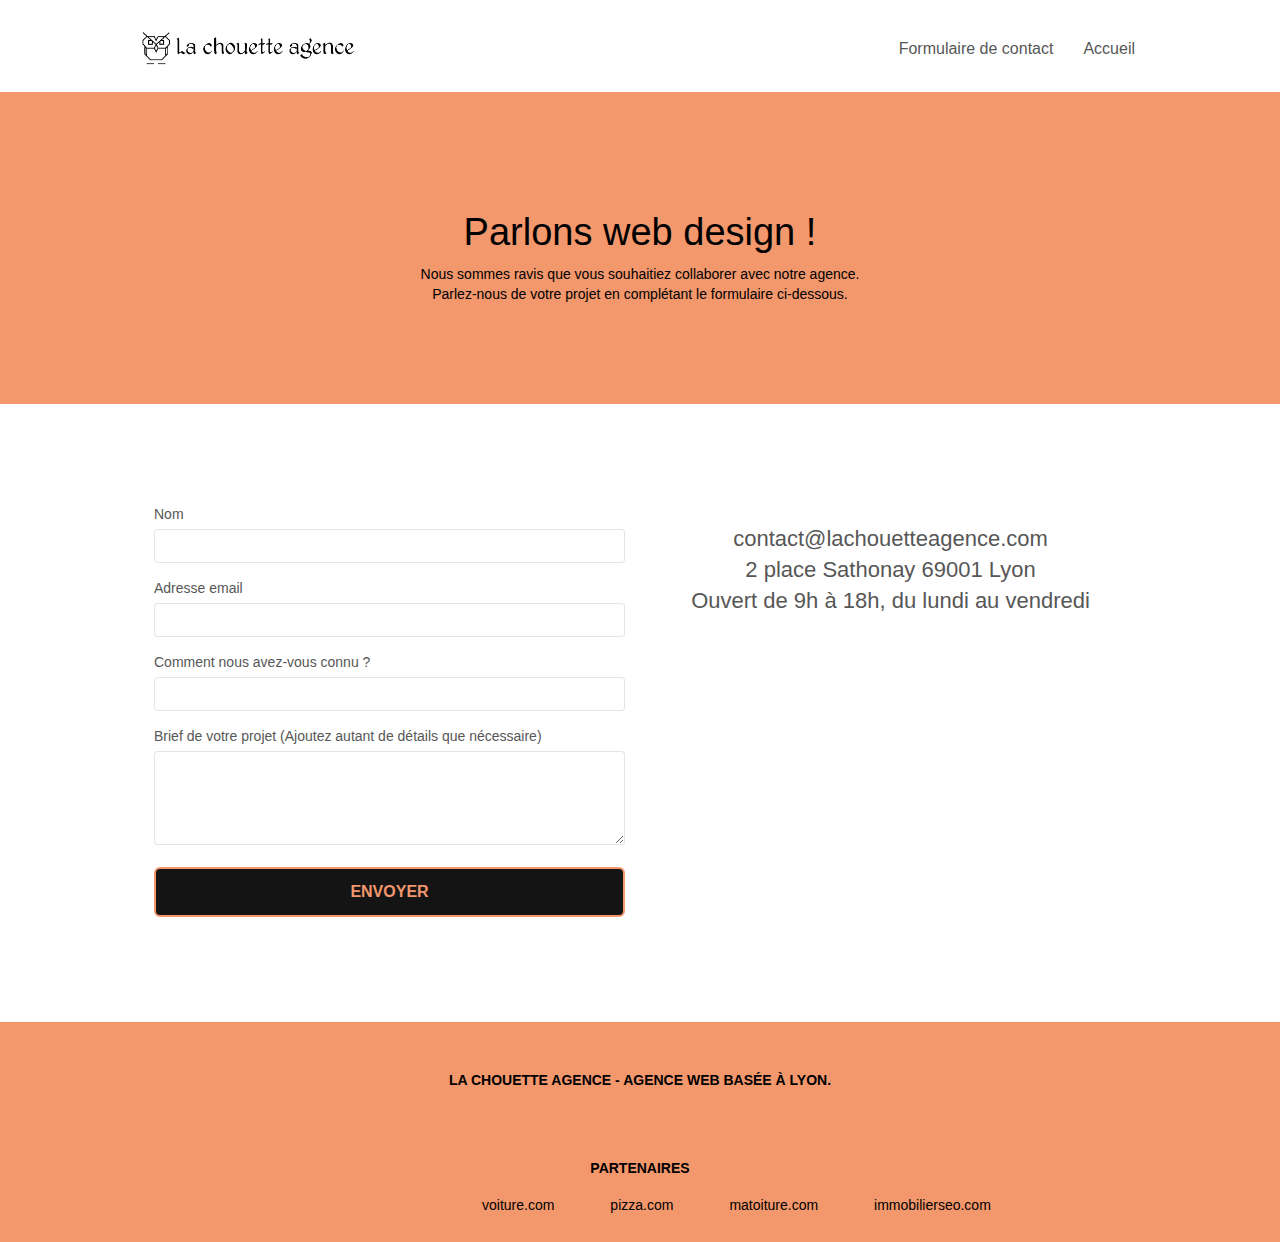
==== commit b42d0db3: "css robots" ====
--- a/contact.html
+++ b/contact.html
@@ -4,6 +4,7 @@
     <meta charset="utf-8"><meta name="description" content="La chouette agence est une agence de Web Design basée sur Lyon qui aide les entreprises à devenir attractives et visible sur Internet">
     <meta name="viewport" content="width=device-width, initial-scale=1.0, viewport-fit=cover">
     <link rel="shortcut icon" type="image/png" href="favicon.webp">
+	<meta name="robots" content="index, follow">
     
 	<link rel="stylesheet" type="text/css" href="./css/bootstrap.css">
 	<link rel="stylesheet" type="text/css" href="style.css">
@@ -116,10 +117,6 @@
 </section>
 <!-- bloc-7 END -->
 
-<!-- ScrollToTop Button -->
-<a class="bloc-button btn btn-d scrollToTop" onclick="scrollToTarget('1')"><span class="fa fa-chevron-up"></span></a>
-<!-- ScrollToTop Button END-->
-
 
 <!-- Footer - bloc-8 -->
 <footer class="bloc bgc-atomic-tangerine d-bloc" id="bloc-8">
@@ -132,22 +129,22 @@
 				<div class="row row-no-gutters social">
 					<div class="col-sm-3">
 						<div class="text-center">
-							<a aria-label="twitter" class="social" href="twitter.com"><span class="fa fa-twitter icon-md"></span></a>
+							<a aria-label="twitter" class="social" href="https://twitter.com/?lang=fr"><span class="fa fa-twitter icon-md"></span></a>
 						</div>
 					</div>
 					<div class="col-sm-3">
 						<div class="text-center">
-							<a aria-label="facebook" class="social" href="facebook.com"><span class="fa fa-facebook icon-md"></span></a>
+							<a aria-label="facebook" class="social" href="https://www.facebook.com/"><span class="fa fa-facebook icon-md"></span></a>
 						</div>
 					</div>
 					<div class="col-sm-3">
 						<div class="text-center">
-							<a aria-label="dribble" class="social" href="dribble.com"><span class="fa fa-dribbble icon-md"></span></a>
+							<a aria-label="dribble" class="social" href="https://dribbble.com/"><span class="fa fa-dribbble icon-md"></span></a>
 						</div>
 					</div>
 					<div class="col-sm-3">
 						<div class="text-center">
-							<a aria-label="instagram" class="social" href="instagram.com"><span class="fa fa-instagram icon-md"></span></a>
+							<a aria-label="instagram" class="social" href="https://www.instagram.com/"><span class="fa fa-instagram icon-md"></span></a>
 						</div>
 					</div>
 				</div>
@@ -174,6 +171,10 @@
 </footer>
 <!-- Footer - bloc-8 END -->
 
+<!-- ScrollToTop Button -->
+<a class="bloc-button btn btn-d scrollToTop" onclick="scrollToTarget('1')"><span class="fa fa-chevron-up"></span></a>
+<!-- ScrollToTop Button END-->
+
 </main>
 <!-- Principal conteneur END -->
 	
--- a/style.css
+++ b/style.css
@@ -1,1011 +1 @@
-body {
-    margin: 0;
-    padding: 0;
-    background: #FFF;
-    overflow-x: hidden;
-    -webkit-font-smoothing: antialiased;
-    -moz-osx-font-smoothing: grayscale;
-}
-
-a,
-button {
-    transition: all .3s ease-in-out;
-    outline: none!important;
-}
-
-a:hover {
-    text-decoration: none;
-    cursor: pointer;
-}
-
-#page-loading-blocs-notifaction {
-    position: fixed;
-    top: 0;
-    bottom: 0;
-    width: 100%;
-    z-index: 100000;
-    background: #FFFFFF url("img/pageload-spinner.gif") no-repeat center center;
-}
-
-.bloc {
-    clear: both;
-    background: 50% 50% no-repeat;
-    padding: 0 50px;
-    -webkit-background-size: cover;
-    -moz-background-size: cover;
-    -o-background-size: cover;
-    background-size: cover;
-    position: relative;
-}
-
-.bloc .container {
-    padding-left: 0;
-    padding-right: 0;
-}
-
-.bloc-lg {
-    padding: 100px 50px;
-}
-
-.bloc-md {
-    padding: 50px;
-}
-
-.bloc-sm {
-    padding: 20px 50px;
-}
-
-.bg-center,
-.bg-l-edge,
-.bg-r-edge,
-.bg-t-edge,
-.bg-b-edge,
-.bg-tl-edge,
-.bg-bl-edge,
-.bg-tr-edge,
-.bg-br-edge,
-.bg-repeat {
-    -webkit-background-size: auto!important;
-    -moz-background-size: auto!important;
-    -o-background-size: auto!important;
-    background-size: auto!important;
-}
-
-.bg-repeat {
-    background: repeat;
-}
-
-.bg-t-edge {
-    background: top no-repeat;
-}
-
-.bloc-bg-texture::before {
-    content: "";
-    background-size: 2px 2px;
-    position: absolute;
-    top: 0;
-    bottom: 0;
-    left: 0;
-    right: 0;
-}
-
-.texture-paper::before {
-    background-size: 280px 280px;
-}
-
-.b-parallax {
-    background-attachment: fixed;
-}
-
-.d-bloc {
-    color: rgba(255, 255, 255, .7);
-}
-
-.d-bloc button:hover {
-    color: rgba(255, 255, 255, .9);
-}
-
-.d-bloc .icon-round,
-.d-bloc .icon-square,
-.d-bloc .icon-rounded,
-.d-bloc .icon-semi-rounded-a,
-.d-bloc .icon-semi-rounded-b {
-    border-color: rgba(255, 255, 255, .9);
-}
-
-.d-bloc .divider-h span {
-    border-color: rgba(255, 255, 255, .2);
-}
-
-.d-bloc .a-btn,
-.d-bloc .navbar a,
-.d-bloc .navbar-brand,
-.d-bloc a .icon-sm,
-.d-bloc a .icon-md,
-.d-bloc a .icon-lg,
-.d-bloc a .icon-xl,
-.d-bloc h1 a,
-.d-bloc h2 a,
-.d-bloc h3 a,
-.d-bloc h4 a,
-.d-bloc h5 a,
-.d-bloc h6 a,
-.d-bloc p a {
-    color: rgba(255, 255, 255, .6);
-}
-
-.d-bloc .a-btn:hover,
-.d-bloc .navbar a:hover,
-.d-bloc .navbar-brand:hover,
-.d-bloc a:hover .icon-sm,
-.d-bloc a:hover .icon-md,
-.d-bloc a:hover .icon-lg,
-.d-bloc a:hover .icon-xl,
-.d-bloc h1 a:hover,
-.d-bloc h2 a:hover,
-.d-bloc h3 a:hover,
-.d-bloc h4 a:hover,
-.d-bloc h5 a:hover,
-.d-bloc h6 a:hover,
-.d-bloc p a:hover {
-    color: rgba(255, 255, 255, 1);
-}
-
-.d-bloc .navbar-toggle .icon-bar {
-    background: rgba(255, 255, 255, 1);
-}
-
-.d-bloc .btn-wire,
-.d-bloc .btn-wire:hover {
-    color: rgba(255, 255, 255, 1);
-    border-color: rgba(255, 255, 255, 1);
-}
-
-.d-bloc .panel {
-    color: rgba(0, 0, 0, .5);
-}
-
-.d-bloc .panel button:hover {
-    color: rgba(0, 0, 0, .7);
-}
-
-.d-bloc .panel icon {
-    border-color: rgba(0, 0, 0, .7);
-}
-
-.d-bloc .panel .divider-h span {
-    border-color: rgba(0, 0, 0, .1);
-}
-
-.d-bloc .panel .a-btn {
-    color: rgba(0, 0, 0, .6);
-}
-
-.d-bloc .panel .a-btn:hover {
-    color: rgba(0, 0, 0, 1);
-}
-
-.d-bloc .panel .btn-wire,
-.d-bloc .panel .btn-wire:hover {
-    color: rgba(0, 0, 0, .7);
-    border-color: rgba(0, 0, 0, .3);
-}
-
-.d-bloc .panel,
-.l-bloc {
-    color: rgba(0, 0, 0, .5);
-}
-
-.d-bloc .panel button:hover,
-.l-bloc button:hover {
-    color: rgba(0, 0, 0, .7);
-}
-
-.l-bloc .icon-round,
-.l-bloc .icon-square,
-.l-bloc .icon-rounded,
-.l-bloc .icon-semi-rounded-a,
-.l-bloc .icon-semi-rounded-b {
-    border-color: rgba(0, 0, 0, .7);
-}
-
-.d-bloc .panel .divider-h span,
-.l-bloc .divider-h span {
-    border-color: rgba(0, 0, 0, .1);
-}
-
-.d-bloc .panel .a-btn,
-.l-bloc .a-btn,
-.l-bloc .navbar a,
-.l-bloc .navbar-brand,
-.l-bloc a .icon-sm,
-.l-bloc a .icon-md,
-.l-bloc a .icon-lg,
-.l-bloc a .icon-xl,
-.l-bloc h1 a,
-.l-bloc h2 a,
-.l-bloc h3 a,
-.l-bloc h4 a,
-.l-bloc h5 a,
-.l-bloc h6 a,
-.l-bloc p a {
-    color: rgba(0, 0, 0, .6);
-}
-
-.d-bloc .panel .a-btn:hover,
-.l-bloc .a-btn:hover,
-.l-bloc .navbar a:hover,
-.l-bloc .navbar-brand:hover,
-.l-bloc a:hover .icon-sm,
-.l-bloc a:hover .icon-md,
-.l-bloc a:hover .icon-lg,
-.l-bloc a:hover .icon-xl,
-.l-bloc h1 a:hover,
-.l-bloc h2 a:hover,
-.l-bloc h3 a:hover,
-.l-bloc h4 a:hover,
-.l-bloc h5 a:hover,
-.l-bloc h6 a:hover,
-.l-bloc p a:hover {
-    color: rgba(0, 0, 0, 1);
-}
-
-.l-bloc .navbar-toggle .icon-bar {
-    color: rgba(0, 0, 0, .6);
-}
-
-.d-bloc .panel .btn-wire,
-.d-bloc .panel .btn-wire:hover,
-.l-bloc .btn-wire,
-.l-bloc .btn-wire:hover {
-    color: rgba(0, 0, 0, .7);
-    border-color: rgba(0, 0, 0, .3);
-}
-
-.voffset {
-    margin-top: 30px;
-}
-
-.voffset-lg {
-    margin-top: 80px;
-}
-
-.row-no-gutters {
-    margin-right: 0;
-    margin-left: 0;
-}
-
-.row.row-no-gutters > [class^="col-"],
-.row.row-no-gutters > [class*=" col-"] {
-    padding-right: 0;
-    padding-left: 0;
-}
-
-#bloc-1-hero h1 {
-    font-size: 32px;
-}
-
-.navbar {
-    margin-bottom: 0;
-    z-index: 1;
-}
-
-.navbar-brand {
-    height: auto;
-    padding: 3px 15px;
-    font-size: 25px;
-    font-weight: normal;
-    font-weight: 600;
-    line-height: 44px;
-}
-
-.navbar-brand img {
-    max-height: 200px;
-    margin: 0 5px 0 0;
-    display: inline;
-}
-
-.navbar-brand img[src$=svg] {
-    min-width: 100px;
-}
-
-.nav-center .navbar-brand img {
-    margin: 0;
-}
-
-.navbar .nav {
-    padding-top: 2px;
-    margin-right: -16px;
-    float: right;
-    z-index: 1;
-}
-
-.nav > li {
-    float: left;
-    margin-top: 4px;
-    font-size: 16px;
-}
-
-.navbar-nav .open .dropdown-menu > li > a {
-    text-align: inherit;
-}
-
-.nav > li a:hover,
-.nav > li a:focus {
-    background: transparent;
-}
-
-.navbar-toggle {
-    margin: 10px 10px 0 0;
-    border: 0px;
-}
-
-.navbar-toggle:hover {
-    background: transparent!important;
-}
-
-.navbar-toggle .icon-bar {
-    background-color: rgba(0, 0, 0, .5);
-    width: 26px;
-}
-
-.nav-invert .navbar .nav {
-    float: left;
-}
-
-.nav-invert .navbar-header,
-.nav-invert .navbar-brand {
-    float: right;
-    position: relative;
-    z-index: 2;
-}
-
-@media (min-width: 768px) {
-    .site-navigation {
-        position: absolute;
-        top: 50%;
-        right: 20px;
-        transform: translate(0, -50%);
-        -webkit-transform: translateY(-50%);
-    }
-    .nav > li .dropdown-menu a,
-    .nav > li .dropdown-menu a:hover {
-        color: #484848;
-    }
-    .nav-invert .site-navigation {
-        left: 0;
-        right: 0;
-    }
-    .nav-center {
-        text-align: center;
-    }
-    .nav-center .navbar-header {
-        width: 100%;
-    }
-    .nav-center .navbar-header,
-    .nav-center .navbar-brand,
-    .nav-center .nav > li {
-        float: none;
-        display: inline-block;
-    }
-    .nav-center .site-navigation {
-        position: relative;
-        width: 100%;
-        right: 0;
-        margin-right: 0px;
-        margin-top: 20px;
-    }
-    .nav-center.mini-nav .navbar-toggle {
-        float: none;
-        margin: 10px auto 0;
-    }
-}
-
-.nav > li > .dropdown a {
-    background: none!important;
-    display: block;
-    padding: 14px 15px;
-}
-
-nav .caret {
-    margin: 0 5px;
-}
-
-.dropdown-menu .dropdown-menu {
-    top: -8px;
-    left: 100%;
-}
-
-.dropdown-menu .dropmenu-flow-right {
-    top: 100%;
-    left: 0;
-    margin-left: -1px;
-    border-top-left-radius: 0;
-    border-top-right-radius: 0;
-}
-
-.dropdown-menu .dropdown span {
-    border: 4px solid black;
-    border-top-color: transparent;
-    border-right-color: transparent;
-    border-bottom-color: transparent;
-    margin: 6px -5px 0 0!important;
-    float: right;
-}
-
-.mg-md {
-    margin-top: 10px;
-    margin-bottom: 20px;
-}
-
-.mg-lg {
-    margin-top: 10px;
-    margin-bottom: 40px;
-}
-
-.btn {
-    margin: 0 5px 5px 0;
-}
-.btn.pull-right {
-    margin: 0 0 5px 5px;
-}
-
-.btn-d,
-.btn-d:hover,
-.btn-d:focus {
-    color: #FFF;
-    background: rgba(0, 0, 0, .3);
-}
-
-button {
-    outline: none!important;
-}
-
-.btn-rd {
-    border-radius: 40px;
-}
-
-.btn-clean {
-    border: 1px solid rgba(0, 0, 0, .08);
-    border-bottom-color: rgba(0, 0, 0, .1);
-    text-shadow: 0 1px 0 rgba(0, 0, 1, .1);
-    box-shadow: 0 1px 3px rgba(0, 0, 1, .25), inset 0 1px 0 0 rgba(255, 255, 255, .15);
-}
-
-.icon-md {
-    font-size: 30px!important;
-}
-
-.icon-lg {
-    font-size: 60px!important;
-}
-
-.sm-shadow {
-    text-shadow: 0 1px 2px rgba(0, 0, 0, .3);
-}
-
-.panel-sq,
-.panel-sq .panel-heading,
-.panel-sq .panel-footer {
-    border-radius: 0;
-}
-
-.panel-rd {
-    border-radius: 30px;
-}
-
-.panel-rd .panel-heading {
-    border-radius: 29px 29px 0 0;
-}
-
-.panel-rd .panel-footer {
-    border-radius: 0 0 29px 29px;
-}
-
-.form-control {
-    border-color: rgba(0, 0, 0, .1);
-    box-shadow: none;
-}
-
-.scrollToTop {
-    width: 40px;
-    height: 40px;
-    position: fixed;
-    bottom: 20px;
-    right: 20px;
-    opacity: 0;
-    z-index: 500;
-    transition: all .3s ease-in-out;
-}
-
-.scrollToTop span {
-    margin-top: 6px;
-}
-
-.showScrollTop {
-    font-size: 14px;
-    opacity: 1;
-}
-
-a[data-lightbox] {
-    position: relative;
-    display: block;
-    text-align: center;
-}
-
-a[data-lightbox]:hover::before {
-    content: "+";
-    font-family: "HelveticaNeue-Light", "Helvetica Neue Light", "Helvetica Neue", Helvetica, Arial;
-    font-size: 32px;
-    width: 50px;
-    height: 50px;
-    margin-left: -25px;
-    border-radius: 50%;
-    background: rgba(0, 0, 0, .6);
-    color: #FFF;
-    font-weight: 100;
-    z-index: 1;
-    position: absolute;
-    top: 50%;
-    transform: translateY(-50%);
-    -webkit-transform: translateY(-50%);
-}
-
-a[data-lightbox]:hover img {
-    opacity: 0.6;
-    -webkit-animation-fill-mode: none;
-    animation-fill-mode: none;
-}
-
-#lightbox-modal {
-    display: flex;
-    align-items: center;
-}
-
-#lightbox-modal .modal-dialog {
-    width: 90%;
-    max-width: 900px;
-    margin: 0 auto 0;
-}
-
-#lightbox-modal .modal-dialog img {
-    max-height: 90vh;
-    margin: 0 auto;
-}
-
-.lightbox-caption {
-    padding: 20px;
-    color: #FFF;
-    background: rgba(0, 0, 0, .5);
-    position: absolute;
-    left: 15px;
-    right: 15px;
-    bottom: 5px;
-}
-
-.close-lightbox {
-    color: #FFF;
-    font-size: 30px;
-    position: absolute;
-    top: 20px;
-    right: 20px;
-    z-index: 20;
-    background: rgba(0, 0, 0, .5);
-    border: none;
-    line-height: 30px;
-    padding: 0 9px 5px;
-    opacity: 0.3;
-}
-
-.close-lightbox:hover,
-.next-lightbox:hover,
-.prev-lightbox:hover {
-    opacity: 1.0;
-    color: #FFF;
-}
-
-.next-lightbox,
-.prev-lightbox {
-    font-size: 20px;
-    color: rgba(255, 255, 255, .9);
-    background: rgba(0, 0, 0, .5);
-    transition: all .2s ease-in-out;
-    position: absolute;
-    top: 45%;
-    z-index: 1;
-    opacity: 0.4;
-}
-
-.next-lightbox {
-    padding: 6px 8px 1px 13px;
-    right: 25px;
-}
-
-.prev-lightbox {
-    padding: 6px 13px 1px 10px;
-    left: 25px;
-}
-
-.snapshot-lb .modal-body {
-    padding-bottom: 45px;
-}
-
-.snapshot-lb .lightbox-caption {
-    padding: 0;
-    color: rgba(0, 0, 0, .5);
-    background: none;
-}
-
-h1,
-h2,
-h3,
-h4,
-h5,
-h6,
-p,
-label,
-.btn,
-a {
-    font-family: "helvetica";
-    font-weight: 400;
-    color: #575757!important;
-}
-
-.container {
-    max-width: 1000px;
-}
-
-.hero-bloc-text {
-    font-size: 38px;
-}
-
-.hero-bloc-text-sub {
-    font-size: 36px;
-}
-
-.statement-bloc-text {
-    line-height: 26px;
-    font-style: italic;
-    font-size: 20px;
-    text-align: center;
-    font-weight: lighter;
-    max-width: 520px;
-    margin: auto auto auto auto;
-}
-
-p {
-    font-size: 1em;
-}
-
-.tight-width-whitespace {
-    max-width: 600px;
-    margin: auto auto auto auto;
-}
-
-.h1 {
-    font-size: 20px;
-    font-family: "Open Sans";
-}
-
-.cta-hero {
-    margin-top: 22px;
-    color: #FFFFFF!important;
-    text-transform: uppercase;
-    padding: 12px 28px 12px 28px;
-    font-size: 16px;
-    font-weight: 700;
-}
-
-.social {
-    max-width: 400px;
-    margin: auto auto auto auto;
-}
-
-h2 {
-    font-size: 22px;
-    line-height: 1.4em;
-}
-
-h3 {
-    font-size: 15px;
-    text-transform: uppercase;
-    font-weight: 700;
-    color: #333333!important;
-}
-
-.med-width-whitespace {
-    max-width: 800px;
-    margin: auto auto auto auto;
-    box-shadow: 0px 0px 0px #000000;
-}
-
-h1 {
-    color: #333333!important;
-}
-
-h4 {
-    color: #333333!important;
-}
-
-.icons {
-    margin-bottom: 14px;
-    margin-top: 24px;
-}
-
-.white {
-	color: rgb(255, 255, 255)!important
-}
-
-.portfolio-thumb {
-    margin-bottom: 24px;
-}
-
-.portfolio-row {
-    margin-bottom: 44px;
-    margin-top: 50px;
-}
-
-.avatar {
-    box-shadow: 0px 4px 9px rgba(0, 0, 0, 0.3);
-}
-
-.black-background {
-    background-color: rgb(0 0 0 / 70%);
-    padding: 40px 40px 40px 40px;
-}
-
-.bold-link {
-    font-weight: 900;
-    text-decoration: underline!important;
-}
-
-.bgc-white {
-    background-color: #FFFFFF;
-}
-
-.bgc-dark-slate-blue {
-    background-color: #020f3b;
-}
-
-.bgc-atomic-tangerine {
-    background-color: #F3976C;
-}
-
-.tc-white {
-    color: #F3976C!important;
-}
-
-.btn-atomic-tangerine {
-    background: #141414;
-    color: #F3976C!important;
-    border: 2px solid #F3976C!important;
-}
-
-.btn-atomic-tangerine:hover {
-    background: #c27956!important;
-    color: #FFFFFF!important;
-}
-
-.ltc-white {
-	color: #f3976c!important
-}
-
-.ltc-white:hover {
-	color: rgb(255, 255, 255)!important
-}
-
-
-.ltc-atomic-tangerine {
-    color: #F3976C!important;
-}
-
-.ltc-atomic-tangerine:hover {
-    color: #c27956!important;
-}
-
-.icon-dark-slate-blue {
-    color: #364577!important;
-    border-color: #364577!important;
-}
-
-.social {
-	max-width: 400px;
-	margin: auto auto auto auto;
-	display: flex;
-	justify-content: space-around
-}
-
-.footerpartner {
-	color: #000!important
-}
-
-cite {
-	color: #575757;
-}
-
-.tc-black {
-	color: #000!important
-}
-
-.footerpartner:hover {
-	color: #fff!important
-}
-
-.titlepartenaire {
-	color: rgb(0 0 0)!important;
-	margin-top: 2em;
-	text-transform: uppercase;
-	font-weight: 700
-}
-
-.underline:hover {
-	text-decoration: underline;
-}
-
-.partenaire {
-	column-gap: 2em
-}
-
-.formulaire {
-    padding: 0 1em;
-}
-
-.address {
-	text-align: center;
-}
-
-.bg-banniere {
-    background-image: url("img/la-chouette-agence-banniere.webp");
-}
-
-.bg-presentation {
-    background-image: url("img/image-de-presentation.webp");
-}
-
-@media all and (max-width:550px) {
-	.partenaire {
-		flex-direction: column;
-		align-items: center
-    }
-}
-@media (max-width:1024px) {
-	.bloc {
-		padding-left: 20px;
-		padding-right: 20px
-	}
-}
-
-@media (max-width:992px) and (min-width:768px) {
-	.navbar .nav {
-		max-width: 80%
-	}
-	.nav-center.navbar .nav {
-		max-width: 100%
-	}
-}
-
-@media only screen and (min-width:768px) and (max-width:1024px) and (orientation:landscape) {
-	.b-parallax {
-		background-attachment: scroll
-	}
-}
-
-@media only screen and (min-width:1024px) and (max-width:1366px) and (-webkit-min-device-pixel-ratio:1.5) {
-	.b-parallax {
-		background-attachment: scroll
-	}
-}
-
-@media (max-width:991px) {
-	.container {
-		width: 100%
-	}
-	.b-parallax {
-		background-attachment: scroll
-	}
-	#hero-bloc,
-	.page-container {
-		overflow-x: hidden;
-		position: relative
-	}
-}
-
-@media (max-width:767px) {
-	.page-container {
-		overflow-x: hidden;
-		position: relative
-	}
-	h1,
-	h2,
-	h3,
-	h4,
-	h5,
-	h6,
-	p {
-		padding-left: 10px!important;
-		padding-right: 10px!important
-	}
-	.b-parallax {
-		background-attachment: scroll
-	}
-	.navbar .nav {
-		padding-top: 0;
-		border-top: 1px solid rgba(0, 0, 0, .2);
-		float: none!important
-	}
-	.navbar.row {
-		margin-left: 0;
-		margin-right: 0
-	}
-	.site-navigation {
-		position: inherit;
-		transform: none;
-		-webkit-transform: none;
-		-ms-transform: none
-	}
-	.nav>li {
-		margin-top: 0;
-		border-bottom: 1px solid rgba(0, 0, 0, .1);
-		background: rgba(0, 0, 0, .05);
-		text-align: left;
-		padding-left: 15px;
-		width: 100%
-	}
-	.nav>li:hover {
-		background: rgba(0, 0, 0, .08)
-	}
-	#hero-bloc .navbar .nav {
-		background: rgba(0, 0, 0, .8)
-	}
-	#hero-bloc .navbar .nav a {
-		color: rgba(255, 255, 255, .6)
-	}
-	.hero {
-		padding: 50px 0
-	}
-	.hero-nav {
-		left: -1px;
-		right: -1px
-	}
-	.navbar-collapse {
-		padding: 0;
-		overflow-x: hidden;
-		-webkit-box-shadow: none;
-		box-shadow: none
-	}
-	.navbar-brand img {
-		max-height: 40px;
-		width: auto
-	}
-	.bloc {
-		padding-left: 0;
-		padding-right: 0
-	}
-	.bloc-lg {
-		padding: 40px 0
-	}
-	.bloc-md,
-	.bloc-sm {
-		padding-left: 0;
-		padding-right: 0
-	}
-	.a-block {
-		padding: 0 10px
-	}
-	.voffset {
-		margin-top: 5px
-	}
-	.voffset-md {
-		margin-top: 20px
-	}
-	.voffset-lg {
-		margin-top: 30px
-	}
-}
-
-@media (max-width:400px) {
-	.bloc {
-		padding-left: 0;
-		padding-right: 0
-	}
-}+body{margin:0;padding:0;background:#FFF;overflow-x:hidden;-webkit-font-smoothing:antialiased;-moz-osx-font-smoothing:grayscale}a,button{transition:all .3s ease-in-out;outline:none!important}a:hover{text-decoration:none;cursor:pointer}#page-loading-blocs-notifaction{position:fixed;top:0;bottom:0;width:100%;z-index:100000;background:#FFF url(img/pageload-spinner.gif) no-repeat center center}.bloc{clear:both;background:50% 50% no-repeat;padding:0 50px;-webkit-background-size:cover;-moz-background-size:cover;-o-background-size:cover;background-size:cover;position:relative}.bloc .container{padding-left:0;padding-right:0}.bloc-lg{padding:100px 50px}.bloc-md{padding:50px}.bloc-sm{padding:20px 50px}.bg-center,.bg-l-edge,.bg-r-edge,.bg-t-edge,.bg-b-edge,.bg-tl-edge,.bg-bl-edge,.bg-tr-edge,.bg-br-edge,.bg-repeat{-webkit-background-size:auto!important;-moz-background-size:auto!important;-o-background-size:auto!important;background-size:auto!important}.bg-repeat{background:repeat}.bg-t-edge{background:top no-repeat}.bloc-bg-texture::before{content:"";background-size:2px 2px;position:absolute;top:0;bottom:0;left:0;right:0}.texture-paper::before{background-size:280px 280px}.b-parallax{background-attachment:fixed}.d-bloc{color:rgba(255,255,255,.7)}.d-bloc button:hover{color:rgba(255,255,255,.9)}.d-bloc .icon-round,.d-bloc .icon-square,.d-bloc .icon-rounded,.d-bloc .icon-semi-rounded-a,.d-bloc .icon-semi-rounded-b{border-color:rgba(255,255,255,.9)}.d-bloc .divider-h span{border-color:rgba(255,255,255,.2)}.d-bloc .a-btn,.d-bloc .navbar a,.d-bloc .navbar-brand,.d-bloc a .icon-sm,.d-bloc a .icon-md,.d-bloc a .icon-lg,.d-bloc a .icon-xl,.d-bloc h1 a,.d-bloc h2 a,.d-bloc h3 a,.d-bloc h4 a,.d-bloc h5 a,.d-bloc h6 a,.d-bloc p a{color:rgba(255,255,255,.6)}.d-bloc .a-btn:hover,.d-bloc .navbar a:hover,.d-bloc .navbar-brand:hover,.d-bloc a:hover .icon-sm,.d-bloc a:hover .icon-md,.d-bloc a:hover .icon-lg,.d-bloc a:hover .icon-xl,.d-bloc h1 a:hover,.d-bloc h2 a:hover,.d-bloc h3 a:hover,.d-bloc h4 a:hover,.d-bloc h5 a:hover,.d-bloc h6 a:hover,.d-bloc p a:hover{color:rgba(255,255,255,1)}.d-bloc .navbar-toggle .icon-bar{background:rgba(255,255,255,1)}.d-bloc .btn-wire,.d-bloc .btn-wire:hover{color:rgba(255,255,255,1);border-color:rgba(255,255,255,1)}.d-bloc .panel{color:rgba(0,0,0,.5)}.d-bloc .panel button:hover{color:rgba(0,0,0,.7)}.d-bloc .panel icon{border-color:rgba(0,0,0,.7)}.d-bloc .panel .divider-h span{border-color:rgba(0,0,0,.1)}.d-bloc .panel .a-btn{color:rgba(0,0,0,.6)}.d-bloc .panel .a-btn:hover{color:rgba(0,0,0,1)}.d-bloc .panel .btn-wire,.d-bloc .panel .btn-wire:hover{color:rgba(0,0,0,.7);border-color:rgba(0,0,0,.3)}.d-bloc .panel,.l-bloc{color:rgba(0,0,0,.5)}.d-bloc .panel button:hover,.l-bloc button:hover{color:rgba(0,0,0,.7)}.l-bloc .icon-round,.l-bloc .icon-square,.l-bloc .icon-rounded,.l-bloc .icon-semi-rounded-a,.l-bloc .icon-semi-rounded-b{border-color:rgba(0,0,0,.7)}.d-bloc .panel .divider-h span,.l-bloc .divider-h span{border-color:rgba(0,0,0,.1)}.d-bloc .panel .a-btn,.l-bloc .a-btn,.l-bloc .navbar a,.l-bloc .navbar-brand,.l-bloc a .icon-sm,.l-bloc a .icon-md,.l-bloc a .icon-lg,.l-bloc a .icon-xl,.l-bloc h1 a,.l-bloc h2 a,.l-bloc h3 a,.l-bloc h4 a,.l-bloc h5 a,.l-bloc h6 a,.l-bloc p a{color:rgba(0,0,0,.6)}.d-bloc .panel .a-btn:hover,.l-bloc .a-btn:hover,.l-bloc .navbar a:hover,.l-bloc .navbar-brand:hover,.l-bloc a:hover .icon-sm,.l-bloc a:hover .icon-md,.l-bloc a:hover .icon-lg,.l-bloc a:hover .icon-xl,.l-bloc h1 a:hover,.l-bloc h2 a:hover,.l-bloc h3 a:hover,.l-bloc h4 a:hover,.l-bloc h5 a:hover,.l-bloc h6 a:hover,.l-bloc p a:hover{color:rgba(0,0,0,1)}.l-bloc .navbar-toggle .icon-bar{color:rgba(0,0,0,.6)}.d-bloc .panel .btn-wire,.d-bloc .panel .btn-wire:hover,.l-bloc .btn-wire,.l-bloc .btn-wire:hover{color:rgba(0,0,0,.7);border-color:rgba(0,0,0,.3)}.voffset{margin-top:30px}.voffset-lg{margin-top:80px}.row-no-gutters{margin-right:0;margin-left:0}.row.row-no-gutters>[class^="col-"],.row.row-no-gutters>[class*=" col-"]{padding-right:0;padding-left:0}#bloc-1-hero h1{font-size:32px}.navbar{margin-bottom:0;z-index:1}.navbar-brand{height:auto;padding:3px 15px;font-size:25px;font-weight:400;font-weight:600;line-height:44px}.navbar-brand img{max-height:200px;margin:0 5px 0 0;display:inline}.navbar-brand img[src$=svg]{min-width:100px}.nav-center .navbar-brand img{margin:0}.navbar .nav{padding-top:2px;margin-right:-16px;float:right;z-index:1}.nav>li{float:left;margin-top:4px;font-size:16px}.navbar-nav .open .dropdown-menu>li>a{text-align:inherit}.nav>li a:hover,.nav>li a:focus{background:transparent}.navbar-toggle{margin:10px 10px 0 0;border:0}.navbar-toggle:hover{background:transparent!important}.navbar-toggle .icon-bar{background-color:rgba(0,0,0,.5);width:26px}.nav-invert .navbar .nav{float:left}.nav-invert .navbar-header,.nav-invert .navbar-brand{float:right;position:relative;z-index:2}@media (min-width:768px){.site-navigation{position:absolute;top:50%;right:20px;transform:translate(0,-50%);-webkit-transform:translateY(-50%)}.nav>li .dropdown-menu a,.nav>li .dropdown-menu a:hover{color:#484848}.nav-invert .site-navigation{left:0;right:0}.nav-center{text-align:center}.nav-center .navbar-header{width:100%}.nav-center .navbar-header,.nav-center .navbar-brand,.nav-center .nav>li{float:none;display:inline-block}.nav-center .site-navigation{position:relative;width:100%;right:0;margin-right:0;margin-top:20px}.nav-center.mini-nav .navbar-toggle{float:none;margin:10px auto 0}}.nav>li>.dropdown a{background:none!important;display:block;padding:14px 15px}nav .caret{margin:0 5px}.dropdown-menu .dropdown-menu{top:-8px;left:100%}.dropdown-menu .dropmenu-flow-right{top:100%;left:0;margin-left:-1px;border-top-left-radius:0;border-top-right-radius:0}.dropdown-menu .dropdown span{border:4px solid #000;border-top-color:transparent;border-right-color:transparent;border-bottom-color:transparent;margin:6px -5px 0 0!important;float:right}.mg-md{margin-top:10px;margin-bottom:20px}.mg-lg{margin-top:10px;margin-bottom:40px}.btn{margin:0 5px 5px 0}.btn.pull-right{margin:0 0 5px 5px}.btn-d,.btn-d:hover,.btn-d:focus{color:#FFF;background:rgba(0,0,0,.3)}button{outline:none!important}.btn-rd{border-radius:40px}.btn-clean{border:1px solid rgba(0,0,0,.08);border-bottom-color:rgba(0,0,0,.1);text-shadow:0 1px 0 rgba(0,0,1,.1);box-shadow:0 1px 3px rgba(0,0,1,.25),inset 0 1px 0 0 rgba(255,255,255,.15)}.icon-md{font-size:30px!important}.icon-lg{font-size:60px!important}.sm-shadow{text-shadow:0 1px 2px rgba(0,0,0,.3)}.panel-sq,.panel-sq .panel-heading,.panel-sq .panel-footer{border-radius:0}.panel-rd{border-radius:30px}.panel-rd .panel-heading{border-radius:29px 29px 0 0}.panel-rd .panel-footer{border-radius:0 0 29px 29px}.form-control{border-color:rgba(0,0,0,.1);box-shadow:none}.scrollToTop{width:40px;height:40px;position:fixed;bottom:20px;right:20px;opacity:0;z-index:500;transition:all .3s ease-in-out}.scrollToTop span{margin-top:6px}.showScrollTop{font-size:14px;opacity:1}a[data-lightbox]{position:relative;display:block;text-align:center}a[data-lightbox]:hover::before{content:"+";font-family:"HelveticaNeue-Light","Helvetica Neue Light","Helvetica Neue",Helvetica,Arial;font-size:32px;width:50px;height:50px;margin-left:-25px;border-radius:50%;background:rgba(0,0,0,.6);color:#FFF;font-weight:100;z-index:1;position:absolute;top:50%;transform:translateY(-50%);-webkit-transform:translateY(-50%)}a[data-lightbox]:hover img{opacity:.6;-webkit-animation-fill-mode:none;animation-fill-mode:none}#lightbox-modal{display:flex;align-items:center}#lightbox-modal .modal-dialog{width:90%;max-width:900px;margin:0 auto 0}#lightbox-modal .modal-dialog img{max-height:90vh;margin:0 auto}.lightbox-caption{padding:20px;color:#FFF;background:rgba(0,0,0,.5);position:absolute;left:15px;right:15px;bottom:5px}.close-lightbox{color:#FFF;font-size:30px;position:absolute;top:20px;right:20px;z-index:20;background:rgba(0,0,0,.5);border:none;line-height:30px;padding:0 9px 5px;opacity:.3}.close-lightbox:hover,.next-lightbox:hover,.prev-lightbox:hover{opacity:1;color:#FFF}.next-lightbox,.prev-lightbox{font-size:20px;color:rgba(255,255,255,.9);background:rgba(0,0,0,.5);transition:all .2s ease-in-out;position:absolute;top:45%;z-index:1;opacity:.4}.next-lightbox{padding:6px 8px 1px 13px;right:25px}.prev-lightbox{padding:6px 13px 1px 10px;left:25px}.snapshot-lb .modal-body{padding-bottom:45px}.snapshot-lb .lightbox-caption{padding:0;color:rgba(0,0,0,.5);background:none}h1,h2,h3,h4,h5,h6,p,label,.btn,a{font-family:"helvetica";font-weight:400;color:#575757!important}.container{max-width:1000px}.hero-bloc-text{font-size:38px}.hero-bloc-text-sub{font-size:36px}.statement-bloc-text{line-height:26px;font-style:italic;font-size:20px;text-align:center;font-weight:lighter;max-width:520px;margin:auto auto auto auto}p{font-size:1em}.tight-width-whitespace{max-width:600px;margin:auto auto auto auto}.h1{font-size:20px;font-family:"Open Sans"}.cta-hero{margin-top:22px;color:#FFFFFF!important;text-transform:uppercase;padding:12px 28px 12px 28px;font-size:16px;font-weight:700}.social{max-width:400px;margin:auto auto auto auto}h2{font-size:22px;line-height:1.4em}h3{font-size:15px;text-transform:uppercase;font-weight:700;color:#333333!important}.med-width-whitespace{max-width:800px;margin:auto auto auto auto;box-shadow:0 0 0 #000}h1{color:#333333!important}h4{color:#333333!important}.icons{margin-bottom:14px;margin-top:24px}.white{color:rgb(255,255,255)!important}.portfolio-thumb{margin-bottom:24px}.portfolio-row{margin-bottom:44px;margin-top:50px}.avatar{box-shadow:0 4px 9px rgba(0,0,0,.3)}.black-background{background-color:rgb(0 0 0 / 70%);padding:40px 40px 40px 40px}.bold-link{font-weight:900;text-decoration:underline!important}.bgc-white{background-color:#FFF}.bgc-dark-slate-blue{background-color:#020f3b}.bgc-atomic-tangerine{background-color:#F3976C}.tc-white{color:#F3976C!important}.btn-atomic-tangerine{background:#141414;color:#F3976C!important;border:2px solid #F3976C!important}.btn-atomic-tangerine:hover{background:#c27956!important;color:#FFFFFF!important}.ltc-white{color:#f3976c!important}.ltc-white:hover{color:rgb(255,255,255)!important}.ltc-atomic-tangerine{color:#F3976C!important}.ltc-atomic-tangerine:hover{color:#c27956!important}.icon-dark-slate-blue{color:#364577!important;border-color:#364577!important}.social{max-width:400px;margin:auto auto auto auto;display:flex;justify-content:space-around}.footerpartner{padding: 0.5em 1em;color:#000!important}cite{color:#575757}.tc-black{color:#000!important}.footerpartner:hover{color:#fff!important}.titlepartenaire{color:rgb(0 0 0)!important;margin-top:2em;text-transform:uppercase;font-weight:700}.underline:hover{text-decoration:underline}.partenaire{column-gap:2em}.formulaire{padding:0 1em}.address{text-align:center}.bg-banniere{background-image:url(img/la-chouette-agence-banniere.webp)}.bg-presentation{background-image:url(img/image-de-presentation.webp)}@media all and (max-width:550px){.partenaire{flex-direction:column;align-items:center}}@media (max-width:1024px){.bloc{padding-left:20px;padding-right:20px}}@media (max-width:992px) and (min-width:768px){.navbar .nav{max-width:80%}.nav-center.navbar .nav{max-width:100%}}@media only screen and (min-width:768px) and (max-width:1024px) and (orientation:landscape){.b-parallax{background-attachment:scroll}}@media only screen and (min-width:1024px) and (max-width:1366px) and (-webkit-min-device-pixel-ratio:1.5){.b-parallax{background-attachment:scroll}}@media (max-width:991px){.container{width:100%}.b-parallax{background-attachment:scroll}#hero-bloc,.page-container{overflow-x:hidden;position:relative}}@media (max-width:767px){.page-container{overflow-x:hidden;position:relative}h1,h2,h3,h4,h5,h6,p{padding-left:10px!important;padding-right:10px!important}.b-parallax{background-attachment:scroll}.navbar .nav{padding-top:0;border-top:1px solid rgba(0,0,0,.2);float:none!important}.navbar.row{margin-left:0;margin-right:0}.site-navigation{position:inherit;transform:none;-webkit-transform:none;-ms-transform:none}.nav>li{margin-top:0;border-bottom:1px solid rgba(0,0,0,.1);background:rgba(0,0,0,.05);text-align:left;padding-left:15px;width:100%}.nav>li:hover{background:rgba(0,0,0,.08)}#hero-bloc .navbar .nav{background:rgba(0,0,0,.8)}#hero-bloc .navbar .nav a{color:rgba(255,255,255,.6)}.hero{padding:50px 0}.hero-nav{left:-1px;right:-1px}.navbar-collapse{padding:0;overflow-x:hidden;-webkit-box-shadow:none;box-shadow:none}.navbar-brand img{max-height:40px;width:auto}.bloc{padding-left:0;padding-right:0}.bloc-lg{padding:40px 0}.bloc-md,.bloc-sm{padding-left:0;padding-right:0}.a-block{padding:0 10px}.voffset{margin-top:5px}.voffset-md{margin-top:20px}.voffset-lg{margin-top:30px}}@media (max-width:400px){.bloc{padding-left:0;padding-right:0}}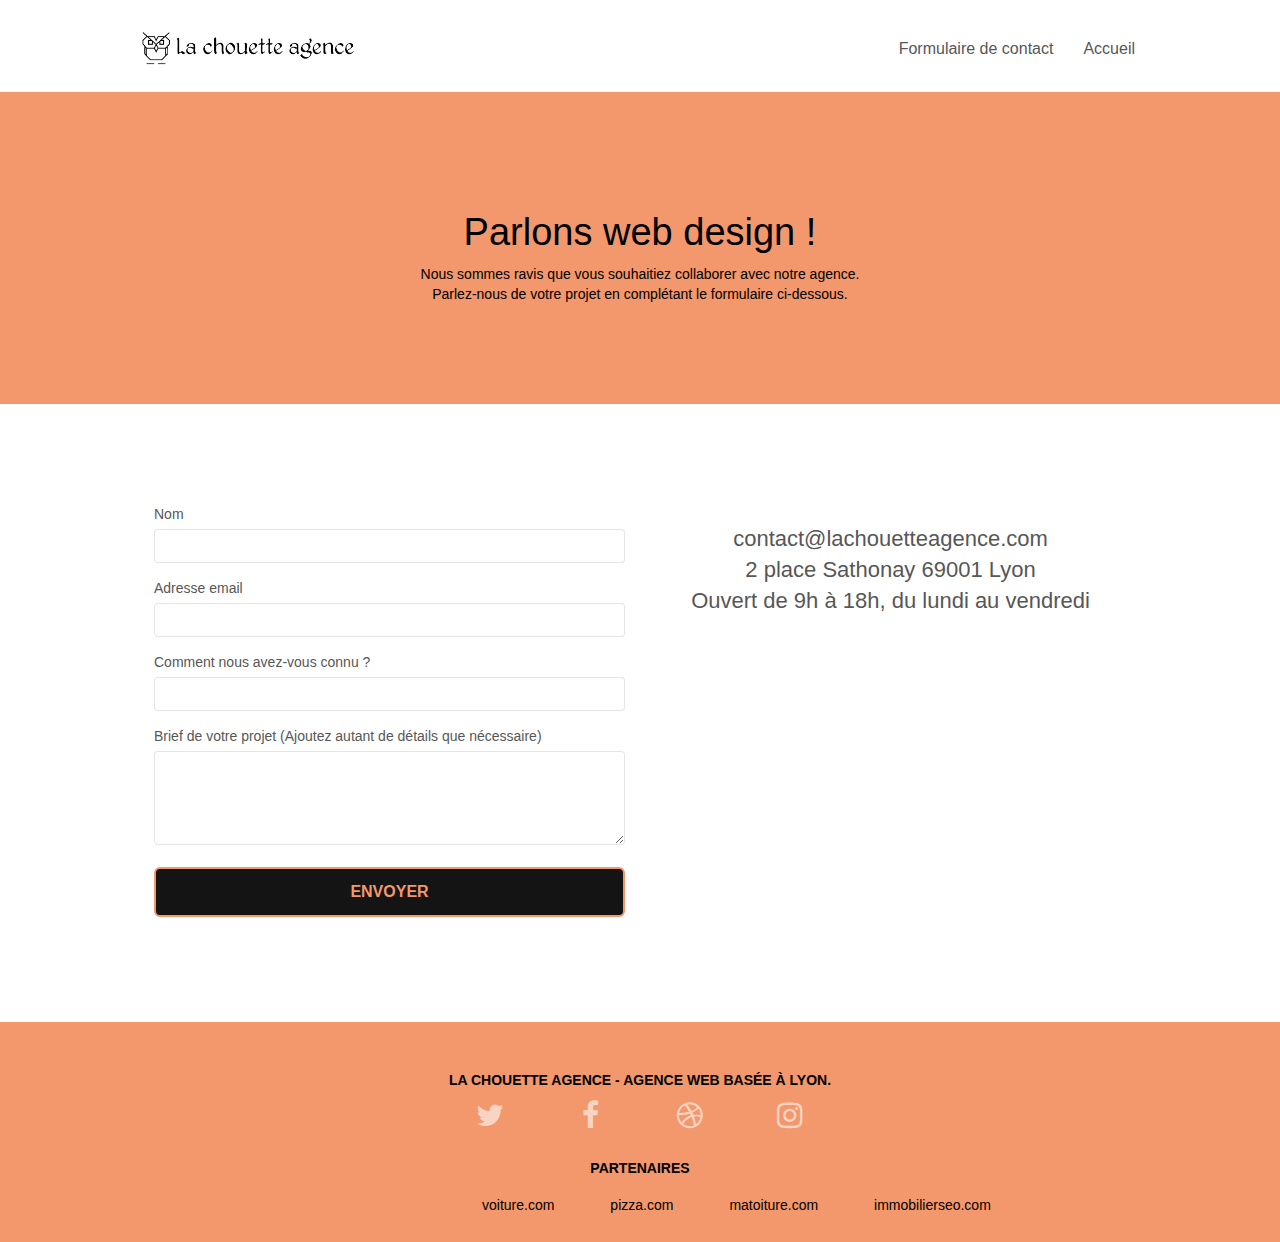
==== commit 31f9af77: "changement" ====
--- a/contact.html
+++ b/contact.html
@@ -78,7 +78,7 @@
 	<div class="container bloc-lg">
 		<div class="row formulaire">
 			<div class="col-sm-6">
-				<form id="form_1" novalidate >
+				<form id="form_1" novalidate role=”form”>
 					<div class="form-group">
 						<label>
 							Nom
--- a/css/et-line.css
+++ b/css/et-line.css
@@ -1 +1 @@
-@font-face{font-family:et-line;src:url(https://benit95.github.io/P4-La-chouette-agence-Refonte-/fonts/et-line.eot);src:url(https://benit95.github.io/P4-La-chouette-agence-Refonte-/fonts/et-line.eot?#iefix) format('embedded-opentype'),url(https://benit95.github.io/P4-La-chouette-agence-Refonte-/fonts/et-line.woff) format('woff'),url(https://benit95.github.io/P4-La-chouette-agence-Refonte-/fonts/et-line.ttf) format('truetype'),url(https://benit95.github.io/P4-La-chouette-agence-Refonte-/fonts/et-line.svg#et-line) format('svg');font-weight:400;font-style:normal;font-display:swap}.et-icon-browser,.et-icon-dribbble,.et-icon-edit,.et-icon-facebook,.et-icon-presentation,.et-icon-target,.et-icon-twitter{font-family:et-line;speak:none;font-style:normal;font-weight:400;font-variant:normal;text-transform:none;line-height:1;-webkit-font-smoothing:antialiased;-moz-osx-font-smoothing:grayscale;display:inline-block}.et-icon-browser:before{content:"\e00c"}.et-icon-presentation:before{content:"\e00e"}.et-icon-edit:before{content:"\e01c"}.et-icon-target:before{content:"\e04e"}.et-icon-facebook:before{content:"\e05d"}.et-icon-twitter:before{content:"\e05e"}.et-icon-dribbble:before{content:"\e063"}+@font-face{font-family:et-line;src:url(../fonts/et-line.eot);src:url(../fonts/et-line.eot?#iefix) format('embedded-opentype'),url(../fonts/et-line.woff) format('woff'),url(../fonts/et-line.ttf) format('truetype'),url(../fonts/et-line.svg#et-line) format('svg');font-weight:400;font-style:normal;font-display:swap}.et-icon-adjustments,.et-icon-alarmclock,.et-icon-anchor,.et-icon-aperture,.et-icon-attachment,.et-icon-bargraph,.et-icon-basket,.et-icon-beaker,.et-icon-bike,.et-icon-book-open,.et-icon-briefcase,.et-icon-browser,.et-icon-calendar,.et-icon-camera,.et-icon-caution,.et-icon-chat,.et-icon-circle-compass,.et-icon-clipboard,.et-icon-clock,.et-icon-cloud,.et-icon-compass,.et-icon-desktop,.et-icon-dial,.et-icon-document,.et-icon-documents,.et-icon-download,.et-icon-dribbble,.et-icon-edit,.et-icon-envelope,.et-icon-expand,.et-icon-facebook,.et-icon-flag,.et-icon-focus,.et-icon-gears,.et-icon-genius,.et-icon-gift,.et-icon-global,.et-icon-globe,.et-icon-googleplus,.et-icon-grid,.et-icon-happy,.et-icon-hazardous,.et-icon-heart,.et-icon-hotairballoon,.et-icon-hourglass,.et-icon-key,.et-icon-laptop,.et-icon-layers,.et-icon-lifesaver,.et-icon-lightbulb,.et-icon-linegraph,.et-icon-linkedin,.et-icon-lock,.et-icon-magnifying-glass,.et-icon-map,.et-icon-map-pin,.et-icon-megaphone,.et-icon-mic,.et-icon-mobile,.et-icon-newspaper,.et-icon-notebook,.et-icon-paintbrush,.et-icon-paperclip,.et-icon-pencil,.et-icon-phone,.et-icon-picture,.et-icon-pictures,.et-icon-piechart,.et-icon-presentation,.et-icon-pricetags,.et-icon-printer,.et-icon-profile-female,.et-icon-profile-male,.et-icon-puzzle,.et-icon-quote,.et-icon-recycle,.et-icon-refresh,.et-icon-ribbon,.et-icon-rss,.et-icon-sad,.et-icon-scissors,.et-icon-scope,.et-icon-search,.et-icon-shield,.et-icon-speedometer,.et-icon-strategy,.et-icon-streetsign,.et-icon-tablet,.et-icon-target,.et-icon-telescope,.et-icon-toolbox,.et-icon-tools,.et-icon-tools-2,.et-icon-trophy,.et-icon-tumblr,.et-icon-twitter,.et-icon-upload,.et-icon-video,.et-icon-wallet,.et-icon-wine{font-family:et-line;speak:none;font-style:normal;font-weight:400;font-variant:normal;text-transform:none;line-height:1;-webkit-font-smoothing:antialiased;-moz-osx-font-smoothing:grayscale;display:inline-block}.et-icon-mobile:before{content:"\e000"}.et-icon-laptop:before{content:"\e001"}.et-icon-desktop:before{content:"\e002"}.et-icon-tablet:before{content:"\e003"}.et-icon-phone:before{content:"\e004"}.et-icon-document:before{content:"\e005"}.et-icon-documents:before{content:"\e006"}.et-icon-search:before{content:"\e007"}.et-icon-clipboard:before{content:"\e008"}.et-icon-newspaper:before{content:"\e009"}.et-icon-notebook:before{content:"\e00a"}.et-icon-book-open:before{content:"\e00b"}.et-icon-browser:before{content:"\e00c"}.et-icon-calendar:before{content:"\e00d"}.et-icon-presentation:before{content:"\e00e"}.et-icon-picture:before{content:"\e00f"}.et-icon-pictures:before{content:"\e010"}.et-icon-video:before{content:"\e011"}.et-icon-camera:before{content:"\e012"}.et-icon-printer:before{content:"\e013"}.et-icon-toolbox:before{content:"\e014"}.et-icon-briefcase:before{content:"\e015"}.et-icon-wallet:before{content:"\e016"}.et-icon-gift:before{content:"\e017"}.et-icon-bargraph:before{content:"\e018"}.et-icon-grid:before{content:"\e019"}.et-icon-expand:before{content:"\e01a"}.et-icon-focus:before{content:"\e01b"}.et-icon-edit:before{content:"\e01c"}.et-icon-adjustments:before{content:"\e01d"}.et-icon-ribbon:before{content:"\e01e"}.et-icon-hourglass:before{content:"\e01f"}.et-icon-lock:before{content:"\e020"}.et-icon-megaphone:before{content:"\e021"}.et-icon-shield:before{content:"\e022"}.et-icon-trophy:before{content:"\e023"}.et-icon-flag:before{content:"\e024"}.et-icon-map:before{content:"\e025"}.et-icon-puzzle:before{content:"\e026"}.et-icon-basket:before{content:"\e027"}.et-icon-envelope:before{content:"\e028"}.et-icon-streetsign:before{content:"\e029"}.et-icon-telescope:before{content:"\e02a"}.et-icon-gears:before{content:"\e02b"}.et-icon-key:before{content:"\e02c"}.et-icon-paperclip:before{content:"\e02d"}.et-icon-attachment:before{content:"\e02e"}.et-icon-pricetags:before{content:"\e02f"}.et-icon-lightbulb:before{content:"\e030"}.et-icon-layers:before{content:"\e031"}.et-icon-pencil:before{content:"\e032"}.et-icon-tools:before{content:"\e033"}.et-icon-tools-2:before{content:"\e034"}.et-icon-scissors:before{content:"\e035"}.et-icon-paintbrush:before{content:"\e036"}.et-icon-magnifying-glass:before{content:"\e037"}.et-icon-circle-compass:before{content:"\e038"}.et-icon-linegraph:before{content:"\e039"}.et-icon-mic:before{content:"\e03a"}.et-icon-strategy:before{content:"\e03b"}.et-icon-beaker:before{content:"\e03c"}.et-icon-caution:before{content:"\e03d"}.et-icon-recycle:before{content:"\e03e"}.et-icon-anchor:before{content:"\e03f"}.et-icon-profile-male:before{content:"\e040"}.et-icon-profile-female:before{content:"\e041"}.et-icon-bike:before{content:"\e042"}.et-icon-wine:before{content:"\e043"}.et-icon-hotairballoon:before{content:"\e044"}.et-icon-globe:before{content:"\e045"}.et-icon-genius:before{content:"\e046"}.et-icon-map-pin:before{content:"\e047"}.et-icon-dial:before{content:"\e048"}.et-icon-chat:before{content:"\e049"}.et-icon-heart:before{content:"\e04a"}.et-icon-cloud:before{content:"\e04b"}.et-icon-upload:before{content:"\e04c"}.et-icon-download:before{content:"\e04d"}.et-icon-target:before{content:"\e04e"}.et-icon-hazardous:before{content:"\e04f"}.et-icon-piechart:before{content:"\e050"}.et-icon-speedometer:before{content:"\e051"}.et-icon-global:before{content:"\e052"}.et-icon-compass:before{content:"\e053"}.et-icon-lifesaver:before{content:"\e054"}.et-icon-clock:before{content:"\e055"}.et-icon-aperture:before{content:"\e056"}.et-icon-quote:before{content:"\e057"}.et-icon-scope:before{content:"\e058"}.et-icon-alarmclock:before{content:"\e059"}.et-icon-refresh:before{content:"\e05a"}.et-icon-happy:before{content:"\e05b"}.et-icon-sad:before{content:"\e05c"}.et-icon-facebook:before{content:"\e05d"}.et-icon-twitter:before{content:"\e05e"}.et-icon-googleplus:before{content:"\e05f"}.et-icon-rss:before{content:"\e060"}.et-icon-tumblr:before{content:"\e061"}.et-icon-linkedin:before{content:"\e062"}.et-icon-dribbble:before{content:"\e063"}